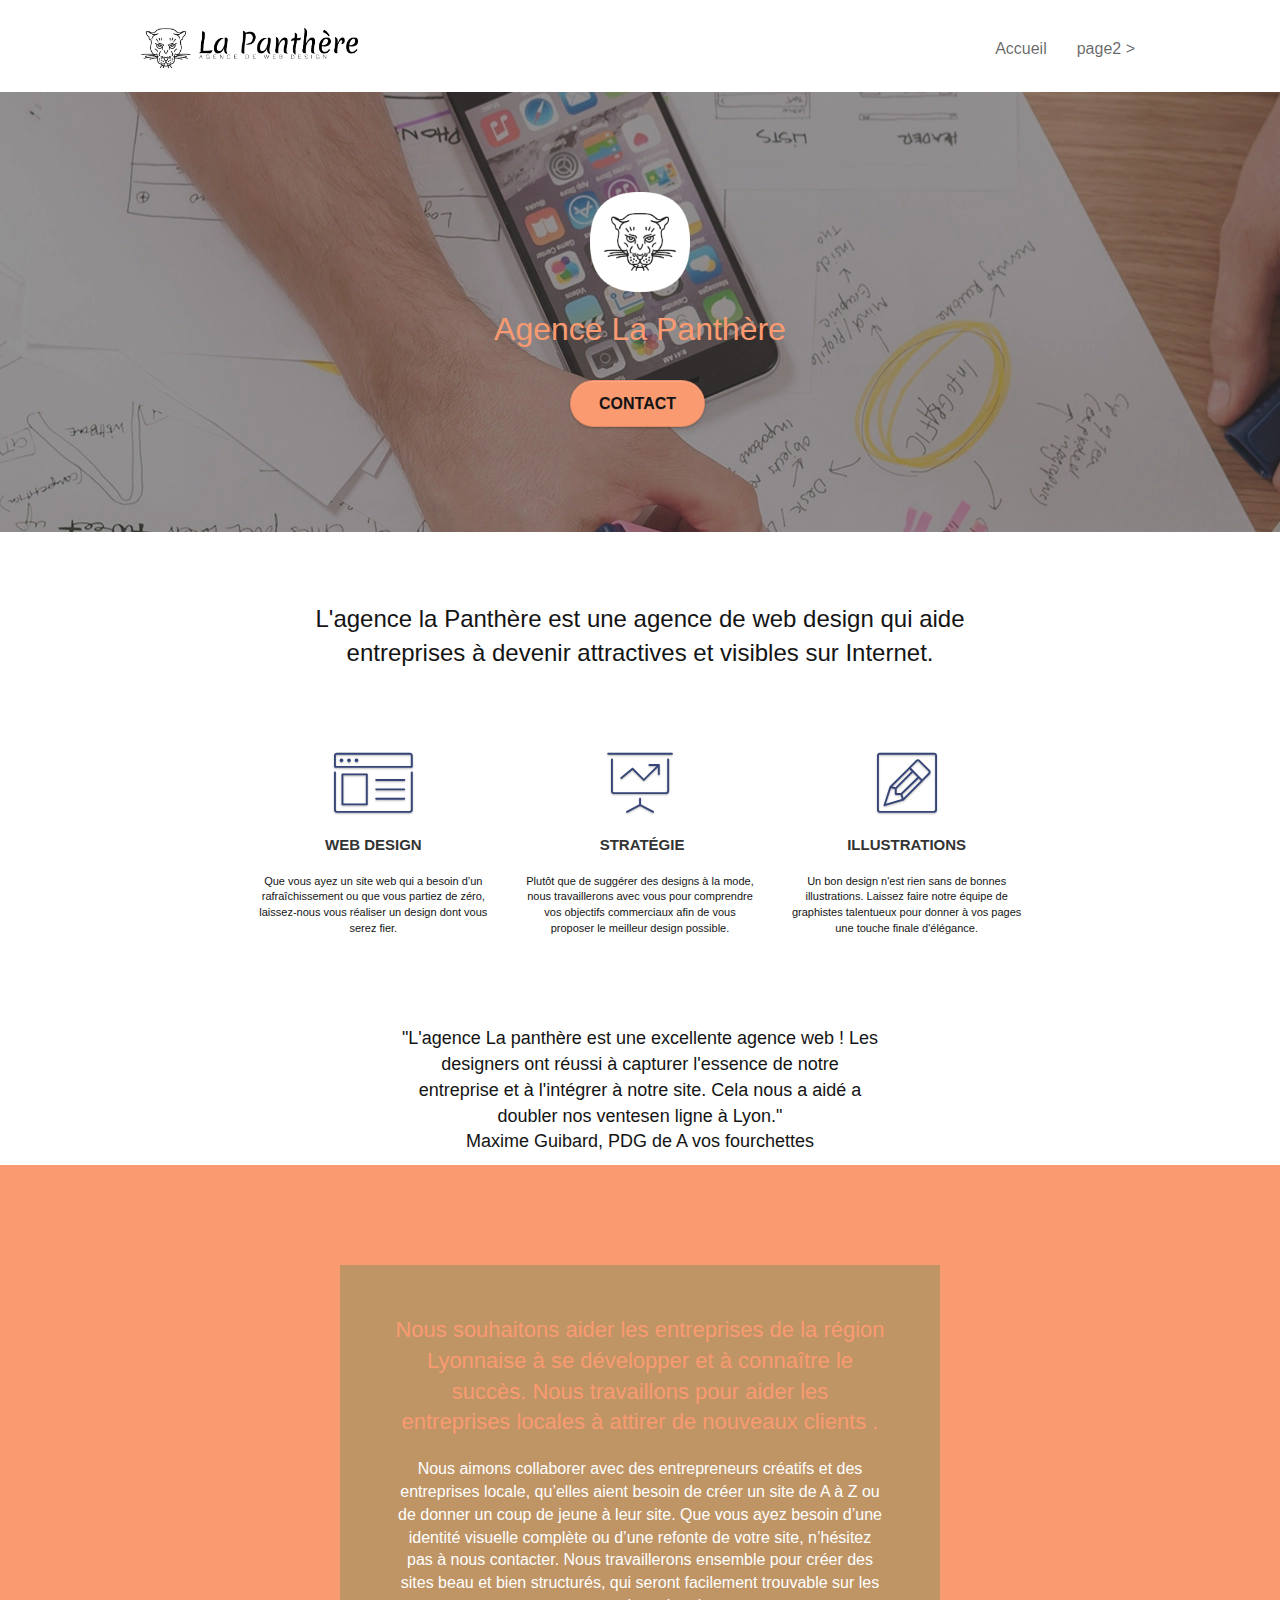
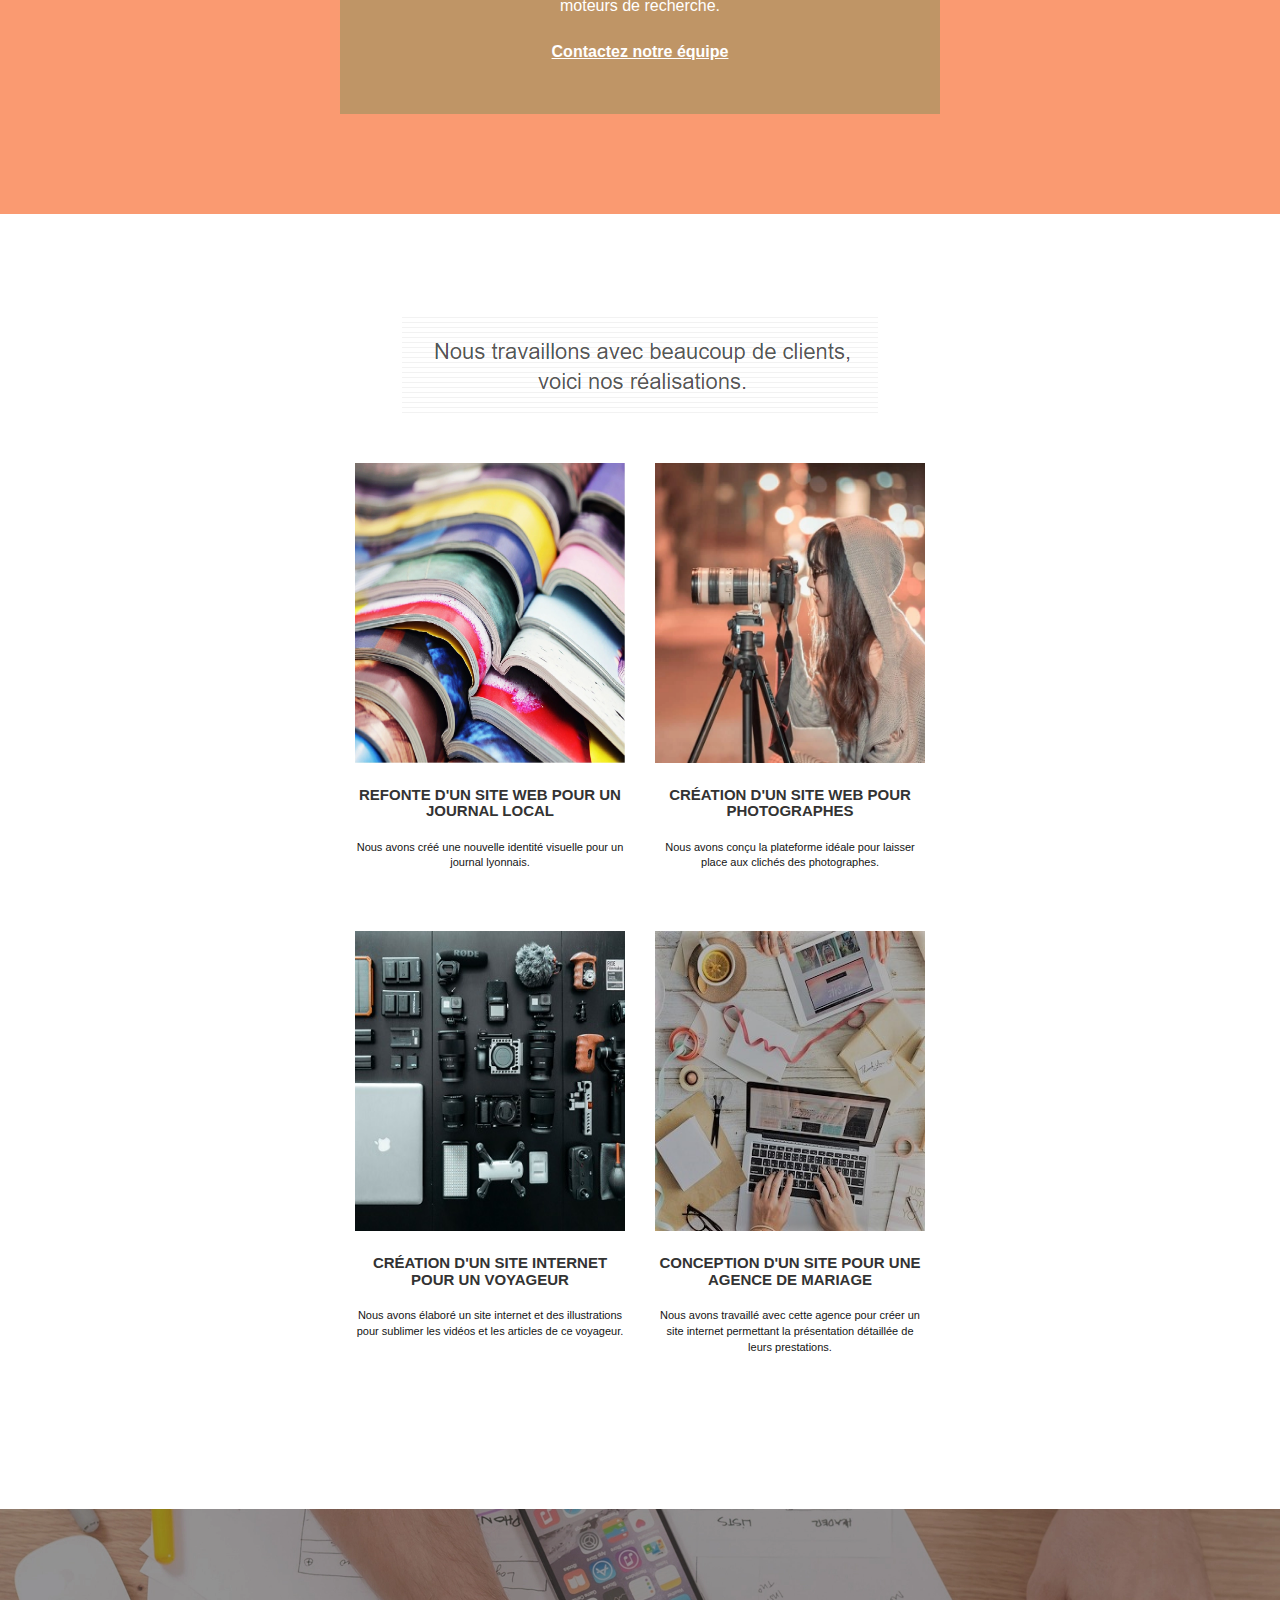
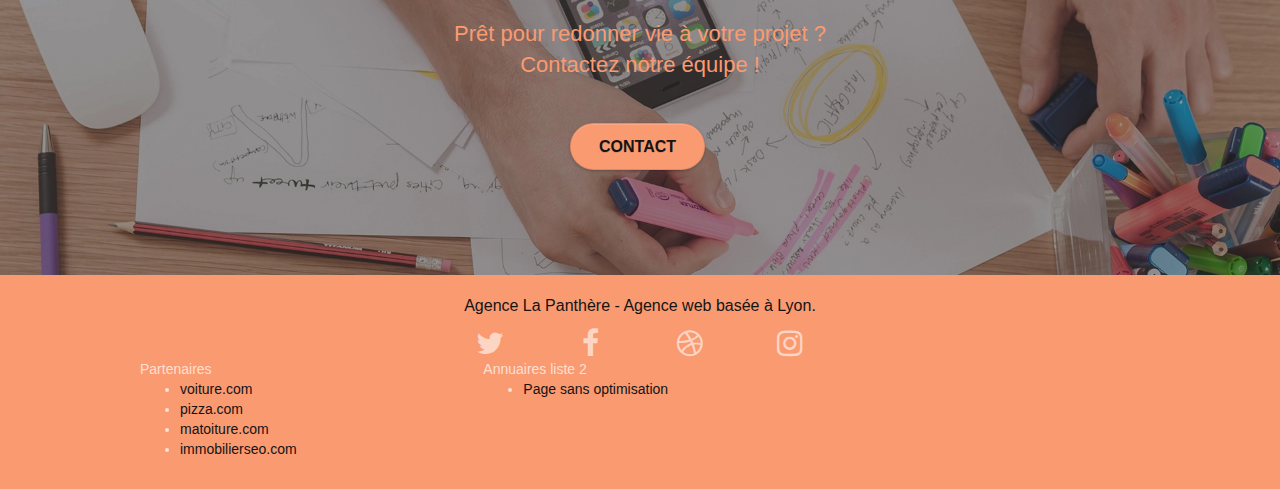
==== index.html @ a02c3b24 "modification page é" ====
<!doctype html>
<html lang="fr">
<head>
    <meta charset="utf-8">
    <meta name="keywords" content="seo, google, site web, site internet, agence design paris, agence design, agence design,agence design,agence design,agence design,agence design,agence design,agence design,agence design">
	<meta
	name="description"
	content="Agence La Panthère, entreprise de webdesign, marketing digital, spécialiste de la création de sites web à Lyon, Rhône-Alpes, France"
  />
    <meta name="viewport" content="width=device-width, initial-scale=1.0, viewport-fit=cover">
    <link rel="shortcut icon" type="image/png" href="favicon.jpg">
    
	<link rel="stylesheet" type="text/css" href="./css/bootstrap.css">
	<link rel="stylesheet" type="text/css" href="./css/style.css">
	<link rel="stylesheet" type="text/css" href="./css/font-awesome.css">
	<link rel="stylesheet" type="text/css" href="./css/et-line.css">
	
    
	<script src="./js/jquery-2.1.0.js"></script>
	<script src="./js/bootstrap.js"></script>
	<script src="./js/blocs.js"></script>
	<script src="./js/jquery.touchSwipe.js" defer></script>
	<script src="./js/gmaps.js"></script>

    

    
<!-- Analytics -->
 
<!-- Analytics END -->
    
</head>
<body>
<!-- Principal conteneur -->
<div class="page-container">
    
<!-- bloc-0 -->
<div class="bloc bgc-white l-bloc " id="bloc-0">
	<div class="container bloc-sm">

		<nav class="navbar row">
			<div class="navbar-header">
				<a class="navbar-brand" href="index.html"><img src="img/agence-la-panthere-monochrome.webp" alt="paris web design logo agence web meilleure agence" height="40" /></a>
				
				<button id="nav-toggle" type="button" class="ui-navbar-toggle navbar-toggle" data-toggle="collapse" data-target=".navbar-1">
					<span class="sr-only">Toggle navigation</span><span class="icon-bar"></span><span class="icon-bar"></span><span class="icon-bar"></span>
				</button>
			</div>
			<div class="collapse navbar-collapse navbar-1 special-dropdown-nav">
				<ul class="site-navigation nav navbar-nav">
					<li>
						<a href="index.html">Accueil</a>
					</li>
					<li>
					</li>
					<li>
						<a href="page2.html">page2 &gt;</a>
					</li>
				</ul>
			</div>
		</nav>
	</div>
</div>
<!-- bloc-0 END -->

<!-- bloc-1-presentation -->
<div class="bloc bgc-dark-slate-blue bg-banniere d-bloc bg-t-edge bloc-bg-texture texture-paper b-parallax" id="bloc-1-hero">
	<div class="container bloc-lg">
		<div class="row tight-width-whitespace">
			<div class="col-sm-12">
				<img src="img/logo.webp" class="center-block image-resize-mode" width="100" alt="Agence La Panthère, agence web paris, création logo paris" />
				<h1 class="text-center hero-bloc-text tc-white ">
					Agence La Panthère
				</h1>
				<div class="text-center">
					<a href="page2.html" class="btn btn-lg btn-clean btn-rd cta-hero btn-atomic-tangerine" id="cta-hero">Contact</a>
				</div>
			</div>
		</div>
	</div>
</div>
<!-- bloc-1-presentation END -->

<!-- bloc-2-services -->
<main class="bloc bgc-white l-bloc" id="bloc-2-services">
	<div class="container bloc-md">
		<section class="row">

			<div class="col-sm-12 text-center">
				<h2 class="text-image"> L'agence la Panthère est une agence de web design qui aide <br/> entreprises à devenir attractives et visibles sur Internet.</h2>
			</div>
		</div>
		<div class="row voffset-lg med-width-whitespace">
			<div class="col-sm-4">
				<div class="text-center">
					<span class="et-icon-browser sm-shadow icon-dark-slate-blue icons icon-lg"></span>
				</div>
				<h3 class="mg-md text-center">
					Web design
				</h3>
				<p class="text-center ">
					Que vous ayez un site web qui a besoin d&rsquo;un rafraîchissement ou que vous partiez de zéro, laissez-nous vous réaliser un design dont vous serez fier.
				</p>
			</div>
			<div class="col-sm-4">
				<div class="text-center">
					<span class="et-icon-presentation sm-shadow icon-dark-slate-blue icons icon-lg"></span>
				</div>
				<h3 class="mg-md text-center">
					&nbsp;Stratégie
				</h3>
				<p class="text-center ">
					Plutôt que de suggérer des designs à la mode, nous travaillerons avec vous pour comprendre vos objectifs commerciaux afin de vous proposer le meilleur design possible.<br>
				</p>
			</div>
			<div class="col-sm-4">
				<div class="text-center">
					<span class="et-icon-edit sm-shadow icon-dark-slate-blue icons icon-lg"></span>
				</div>
				<h3 class="mg-md text-center">
					Illustrations
				</h3>
				<p class="text-center ">
					Un bon design n'est rien sans de bonnes illustrations. Laissez faire notre équipe de graphistes talentueux pour donner à vos pages une touche finale d'élégance.
				</p>
			</div>
		</div>
		<div class="row voffset-lg voffset">
			<div class="col-xs-12 col-md-8 col-md-offset-2 text-center">
				<p class="text-center-citation"> "L'agence La panthère est une excellente agence web ! Les <br/>  designers ont réussi à capturer l'essence de notre <br/> entreprise et à l'intégrer à notre site. Cela nous a aidé a <br/> doubler nos ventesen ligne à Lyon." <br/> Maxime Guibard, PDG de A vos fourchettes</p>
			</div>
		</section>
	</div>
</main>
<!-- bloc-2-services END -->













<!-- bloc-3-what-i-do -->
<div class="bloc tc-white bgc-atomic-tangerine bg-presentation d-bloc bloc-bg-texture texture-paper b-parallax" id="bloc-3-what-i-do">
	<div class="container bloc-lg">
		<div class="row tight-width-whitespace black-background">
			<div class="col-sm-12">
				<h2 class="mg-md text-center tc-white">
					Nous souhaitons aider les entreprises de la région Lyonnaise à se développer et à connaître le succès. Nous travaillons pour aider les entreprises locales à attirer de nouveaux clients .<br>
				</h2>
				<p class="text-center white">
					Nous aimons collaborer avec des entrepreneurs créatifs et des entreprises locale, qu’elles aient besoin de créer un site de A à Z ou de donner un coup de jeune à leur site. Que vous ayez besoin d’une identité visuelle complète ou d’une refonte de votre site, n’hésitez pas à nous contacter. Nous travaillerons ensemble pour créer des sites beau et bien structurés, qui seront facilement trouvable sur les moteurs de recherche. <br><br><a class="ltc-white bold-link" href="page2.html">Contactez notre équipe</a><br>
				</p>
			</div>
		</div>
	</div>
</div>
<!-- bloc-3-what-i-do END -->

<!-- bloc-4-portfolio -->
<div class="bloc bgc-white bg-lines-h2-bg bg-repeat l-bloc" id="bloc-4-portfolio">
	<div class="container bloc-lg">
		<div class="row">
			<div class="col-sm-12 text-center">
				<img alt="agence web, agence web paris, web design paris, stratégie web" src="img/title2.png" />
			</div>
		</div>
		<div class="row tight-width-whitespace portfolio-row">
			<div class="col-sm-6">
				<a href="#" data-lightbox="img/1.webp" data-gallery-id="gallery-1" data-caption="Refonte d'un site web pour un journal local" data-frame="snapshot-lb"><img src="img/1.webp" alt="paris web design logo agence web meilleure agence et refonte site web journal" class="img-responsive portfolio-thumb" /></a>
				<h3 class="mg-md text-center">
					Refonte d'un site web pour un journal local
				</h3>
				<p class="text-center">
					Nous avons créé une nouvelle identité visuelle pour un journal lyonnais.
				</p>
			</div>
			<div class="col-sm-6">
				<a href="#" data-lightbox="img/2.webp" data-gallery-id="gallery-1" data-caption="Création d'un site web pour photographes" data-frame="snapshot-lb"><img src="img/2.webp" class="img-responsive portfolio-thumb" alt="paris web design logo agence web meilleure agence, Création d'un site web pour photographes" /></a>
				<h3 class="mg-md text-center">
					Création d'un site web pour photographes
				</h3>
				<p class="text-center">
					Nous avons conçu la plateforme idéale pour laisser place aux clichés des photographes.
				</p>
			</div>
		</div>
		<div class="row tight-width-whitespace portfolio-row">
			<div class="col-sm-6">
				<a href="#" data-lightbox="img/3.webp" data-gallery-id="gallery-1" data-caption="Création d'un site internet pour un voyageur" data-frame="snapshot-lb"><img src="img/3.webp" class="img-responsive portfolio-thumb" alt="paris web design logo agence web meilleure agence, Création d'un site web pour voyageur"/></a>
				<h3 class="mg-md text-center">
					Création d'un site internet pour un voyageur
				</h3>
				<p class="text-center">
					Nous avons élaboré un site internet et des illustrations pour sublimer les vidéos et les articles de ce voyageur.
				</p>
			</div>
			<div class="col-sm-6">
				<a href="#" data-lightbox="img/4.webp" data-gallery-id="gallery-1" data-caption="Conception d'un site pour une agence de mariage" data-frame="snapshot-lb"><img src="img/4.webp" class="img-responsive portfolio-thumb" alt="paris web design logo agence web meilleure agence, Création d'un site web pour agence de mariage" /></a>
				<h3 class="mg-md text-center">
					Conception d'un site pour une agence de mariage
				</h3>
				<p class="text-center">
					Nous avons travaillé avec cette agence pour créer un site internet permettant la présentation détaillée de leurs prestations.
				</p>
			</div>
		</div>
	</div>
</div>
<!-- bloc-4-portfolio END -->

<!-- bloc-5-cta -->
<div class="bloc bgc-dark-slate-blue bg-banniere d-bloc bloc-bg-texture texture-paper" id="bloc-5-cta">
	<div class="container bloc-lg">
		<div class="row">
			<h2 class="mg-md text-center tc-white">
				Prêt pour redonner vie à votre projet ?<br>Contactez notre équipe !
			</h2>
			<div class="col-sm-12 text-center">
				<a href="page2.html" class="btn btn-atomic-tangerine btn-clean btn-rd btn-lg cta-hero">Contact</a>
			</div>
		</div>
	</div>
</div>
<!-- bloc-5-cta END -->























<!-- Footer - bloc-8 -->
<div class="bloc bgc-atomic-tangerine d-bloc" id="bloc-8">
	<div class="container bloc-sm">
		<div class="row">
			<div class="col-sm-12">
				<p class="text-center black">
					Agence La Panthère - Agence web basée à Lyon.<br>
				</p>
				<div class="row row-no-gutters social">
					<div class="col-sm-3">
						<div class="text-center">
							<a class="social" href="contact-webdesigner-lyon.html" title="Twitter"> <span class="fa fa-twitter icon-md"></span></a>
						</div>
					</div>
					<div class="col-sm-3">
						<div class="text-center">
							<a class="social" href="contact-webdesigner-lyon.html" title="Facebook"> <span class="fa fa-facebook icon-md"></span></a>
						</div>
					</div>
					<div class="col-sm-3">
						<div class="text-center">
							<a class="social" href="contact-webdesigner-lyon.html" title="Dribble">   <span class="fa fa-dribbble icon-md"></span></a>
						</div>
					</div>
					<div class="col-sm-3">
						<div class="text-center">
							<a class="social" href="contact-webdesigner-lyon.html" title="Instagrame"> <span class="fa fa-instagram icon-md"></span></a>
						</div>
					</div>
					
				</div>
				<div class="row">
					<div class="col-sm-4">
						Partenaires
							<ul>
								<li><a href="voiture.com">voiture.com</a></li>
								<li><a href="pizza.com">pizza.com</a></li>
								<li><a href="matoiture.com">matoiture.com</a></li>
								<li><a href="immobilierseo.com">immobilierseo.com</a></li>
							</ul>		
					</div>

					<div class="col-sm-4">
						Annuaires liste 2
						<ul>
							<li> <a href="indexbase.html" > Page sans optimisation </a> </li>

						</ul>
					</div>
				</div>
			</div>
		</div>
	</div>
</div>
<!-- Footer - bloc-8 END -->

</div>
<!-- Principal conteneur END -->
    

</body>
</html>
---- css/style.css ----
body {
    margin: 0;
    padding: 0;
    background: #FFF;
    overflow-x: hidden;
    -webkit-font-smoothing: antialiased;
    -moz-osx-font-smoothing: grayscale;
}

a,
button {
    transition: all .3s ease-in-out;
    outline: none!important;
}

a:hover {
    text-decoration: none;
    cursor: pointer;
}

#page-loading-blocs-notifaction {
    position: fixed;
    top: 0;
    bottom: 0;
    width: 100%;
    z-index: 100000;
    background: #FFFFFF url("img/pageload-spinner.gif") no-repeat center center;
}

.bloc {
    width: 100%;
    clear: both;
    background: 50% 50% no-repeat;
    padding: 0 50px;
    -webkit-background-size: cover;
    -moz-background-size: cover;
    -o-background-size: cover;
    background-size: cover;
    position: relative;
}

.bloc .container {
    padding-left: 0;
    padding-right: 0;
}

.bloc-lg {
    padding: 100px 50px;
}

.bloc-md {
    padding: 50px;
}

.bloc-sm {
    padding: 20px 50px;
}

.bg-center,
.bg-l-edge,
.bg-r-edge,
.bg-t-edge,
.bg-b-edge,
.bg-tl-edge,
.bg-bl-edge,
.bg-tr-edge,
.bg-br-edge,
.bg-repeat {
    -webkit-background-size: auto!important;
    -moz-background-size: auto!important;
    -o-background-size: auto!important;
    background-size: auto!important;
}

.bg-repeat {
    background: repeat;
}

.bg-t-edge {
    background: top no-repeat;
}

.bloc-bg-texture::before {
    content: "";
    background-size: 2px 2px;
    position: absolute;
    top: 0;
    bottom: 0;
    left: 0;
    right: 0;
}

.texture-paper::before {
    background: url("img/texture-paper.png");
    background-size: 280px 280px;
}

.b-parallax {
    background-attachment: fixed;
}

.d-bloc {
    color: rgba(255, 255, 255, .7);
}

.d-bloc button:hover {
    color: rgba(255, 255, 255, .9);
}

.d-bloc .icon-round,
.d-bloc .icon-square,
.d-bloc .icon-rounded,
.d-bloc .icon-semi-rounded-a,
.d-bloc .icon-semi-rounded-b {
    border-color: rgba(255, 255, 255, .9);
}

.d-bloc .divider-h span {
    border-color: rgba(255, 255, 255, .2);
}

.d-bloc .a-btn,
.d-bloc .navbar a,
.d-bloc .navbar-brand,
.d-bloc a .icon-sm,
.d-bloc a .icon-md,
.d-bloc a .icon-lg,
.d-bloc a .icon-xl,
.d-bloc h1 a,
.d-bloc h2 a,
.d-bloc h3 a,
.d-bloc h4 a,
.d-bloc h5 a,
.d-bloc h6 a,
.d-bloc p a {
    color: rgba(255, 255, 255, .6);
}

.d-bloc .a-btn:hover,
.d-bloc .navbar a:hover,
.d-bloc .navbar-brand:hover,
.d-bloc a:hover .icon-sm,
.d-bloc a:hover .icon-md,
.d-bloc a:hover .icon-lg,
.d-bloc a:hover .icon-xl,
.d-bloc h1 a:hover,
.d-bloc h2 a:hover,
.d-bloc h3 a:hover,
.d-bloc h4 a:hover,
.d-bloc h5 a:hover,
.d-bloc h6 a:hover,
.d-bloc p a:hover {
    color: rgba(255, 255, 255, 1);
}

.d-bloc .navbar-toggle .icon-bar {
    background: rgba(255, 255, 255, 1);
}

.d-bloc .btn-wire,
.d-bloc .btn-wire:hover {
    color: rgba(255, 255, 255, 1);
    border-color: rgba(255, 255, 255, 1);
}

.d-bloc .panel {
    color: rgba(0, 0, 0, .5);
}

.d-bloc .panel button:hover {
    color: rgba(0, 0, 0, .7);
}

.d-bloc .panel icon {
    border-color: rgba(0, 0, 0, .7);
}

.d-bloc .panel .divider-h span {
    border-color: rgba(0, 0, 0, .1);
}

.d-bloc .panel .a-btn {
    color: rgba(0, 0, 0, .6);
}

.d-bloc .panel .a-btn:hover {
    color: rgba(0, 0, 0, 1);
}

.d-bloc .panel .btn-wire,
.d-bloc .panel .btn-wire:hover {
    color: rgba(0, 0, 0, .7);
    border-color: rgba(0, 0, 0, .3);
}

.d-bloc .panel,
.l-bloc {
    color: rgba(0, 0, 0, .5);
}

.d-bloc .panel button:hover,
.l-bloc button:hover {
    color: rgba(0, 0, 0, .7);
}

.l-bloc .icon-round,
.l-bloc .icon-square,
.l-bloc .icon-rounded,
.l-bloc .icon-semi-rounded-a,
.l-bloc .icon-semi-rounded-b {
    border-color: rgba(0, 0, 0, .7);
}

.d-bloc .panel .divider-h span,
.l-bloc .divider-h span {
    border-color: rgba(0, 0, 0, .1);
}

.d-bloc .panel .a-btn,
.l-bloc .a-btn,
.l-bloc .navbar a,
.l-bloc .navbar-brand,
.l-bloc a .icon-sm,
.l-bloc a .icon-md,
.l-bloc a .icon-lg,
.l-bloc a .icon-xl,
.l-bloc h1 a,
.l-bloc h2 a,
.l-bloc h3 a,
.l-bloc h4 a,
.l-bloc h5 a,
.l-bloc h6 a,
.l-bloc p a {
    color: rgba(0, 0, 0, .6);
}

.d-bloc .panel .a-btn:hover,
.l-bloc .a-btn:hover,
.l-bloc .navbar a:hover,
.l-bloc .navbar-brand:hover,
.l-bloc a:hover .icon-sm,
.l-bloc a:hover .icon-md,
.l-bloc a:hover .icon-lg,
.l-bloc a:hover .icon-xl,
.l-bloc h1 a:hover,
.l-bloc h2 a:hover,
.l-bloc h3 a:hover,
.l-bloc h4 a:hover,
.l-bloc h5 a:hover,
.l-bloc h6 a:hover,
.l-bloc p a:hover {
    color: rgba(0, 0, 0, 1);
}

.l-bloc .navbar-toggle .icon-bar {
    color: rgba(0, 0, 0, .6);
}

.d-bloc .panel .btn-wire,
.d-bloc .panel .btn-wire:hover,
.l-bloc .btn-wire,
.l-bloc .btn-wire:hover {
    color: rgba(0, 0, 0, .7);
    border-color: rgba(0, 0, 0, .3);
}

.voffset {
    margin-top: 30px;
}

.voffset-lg {
    margin-top: 80px;
}

.row-no-gutters {
    margin-right: 0;
    margin-left: 0;
}

.row.row-no-gutters > [class^="col-"],
.row.row-no-gutters > [class*=" col-"] {
    padding-right: 0;
    padding-left: 0;
}

#bloc-1-hero h1 {
    font-size: 32px;
}

.navbar {
    margin-bottom: 0;
    z-index: 1;
}

.navbar-brand {
    height: auto;
    padding: 3px 15px;
    font-size: 25px;
    font-weight: normal;
    font-weight: 600;
    line-height: 44px;
}

.navbar-brand img {
    max-height: 200px;
    margin: 0 5px 0 0;
    display: inline;
}

.navbar-brand img[src$=svg] {
    min-width: 100px;
}


.nav-center .navbar-brand img {
    margin: 0;
}

.navbar .nav {
    padding-top: 2px;
    margin-right: -16px;
    float: right;
    z-index: 1;
}

.nav > li {
    float: left;
    margin-top: 4px;
    font-size: 16px;
}

.navbar-nav .open .dropdown-menu > li > a {
    text-align: inherit;
}

.nav > li a:hover,
.nav > li a:focus {
    background: transparent;
}

.navbar-toggle {
    margin: 10px 10px 0 0;
    border: 0px;
}

.navbar-toggle:hover {
    background: transparent!important;
}

.navbar-toggle .icon-bar {
    background-color: rgba(0, 0, 0, .5);
    width: 26px;
}

.nav-invert .navbar .nav {
    float: left;
}

.nav-invert .navbar-header,
.nav-invert .navbar-brand {
    float: right;
    position: relative;
    z-index: 2;
}

@media (min-width: 768px) {
    .site-navigation {
        position: absolute;
        top: 50%;
        right: 20px;
        transform: translate(0, -50%);
        -webkit-transform: translateY(-50%);
    }
    .nav > li .dropdown-menu a,
    .nav > li .dropdown-menu a:hover {
        color: #484848;
    }
    .nav-invert .site-navigation {
        left: 0;
        right: 0;
    }
    .nav-center {
        text-align: center;
    }
    .nav-center .navbar-header {
        width: 100%;
    }
    .nav-center .navbar-header,
    .nav-center .navbar-brand,
    .nav-center .nav > li {
        float: none;
        display: inline-block;
    }
    .nav-center .site-navigation {
        position: relative;
        width: 100%;
        right: 0;
        margin-right: 0px;
        margin-top: 20px;
    }
    .nav-center.mini-nav .navbar-toggle {
        float: none;
        margin: 10px auto 0;
    }
}

.nav > li > .dropdown a {
    background: none!important;
    display: block;
    padding: 14px 15px;
}

nav .caret {
    margin: 0 5px;
}

.dropdown-menu .dropdown-menu {
    top: -8px;
    left: 100%;
}

.dropdown-menu .dropmenu-flow-right {
    top: 100%;
    left: 0;
    margin-left: -1px;
    border-top-left-radius: 0;
    border-top-right-radius: 0;
}

.dropdown-menu .dropdown span {
    border: 4px solid black;
    border-top-color: transparent;
    border-right-color: transparent;
    border-bottom-color: transparent;
    margin: 6px -5px 0 0!important;
    float: right;
}

.mg-md {
    margin-top: 10px;
    margin-bottom: 20px;
}

.mg-lg {
    margin-top: 10px;
    margin-bottom: 40px;
}

.btn {
    margin: 0 5px 5px 0;
}

.btn.pull-right {
    margin: 0 0 5px 5px;
}

.btn-d,
.btn-d:hover,
.btn-d:focus {
    color: #FFF;
    background: rgba(0, 0, 0, .3);
}

button {
    outline: none!important;
}

.btn-rd {
    border-radius: 40px;
}

.btn-clean {
    border: 1px solid rgba(0, 0, 0, .08);
    border-bottom-color: rgba(0, 0, 0, .1);
    text-shadow: 0 1px 0 rgba(0, 0, 1, .1);
    box-shadow: 0 1px 3px rgba(0, 0, 1, .25), inset 0 1px 0 0 rgba(255, 255, 255, .15);
}

.icon-md {
    font-size: 30px!important;
}

.icon-lg {
    font-size: 60px!important;
}

.sm-shadow {
    text-shadow: 0 1px 2px rgba(0, 0, 0, .3);
}

.panel-sq,
.panel-sq .panel-heading,
.panel-sq .panel-footer {
    border-radius: 0;
}

.panel-rd {
    border-radius: 30px;
}

.panel-rd .panel-heading {
    border-radius: 29px 29px 0 0;
}

.panel-rd .panel-footer {
    border-radius: 0 0 29px 29px;
}

.form-control {
    border-color: rgba(0, 0, 0, .1);
    box-shadow: none;
}

.scrollToTop {
    width: 40px;
    height: 40px;
    position: fixed;
    bottom: 20px;
    right: 20px;
    opacity: 0;
    z-index: 500;
    transition: all .3s ease-in-out;
}

.scrollToTop span {
    margin-top: 6px;
}

.showScrollTop {
    font-size: 14px;
    opacity: 1;
}

a[data-lightbox] {
    position: relative;
    display: block;
    text-align: center;
}

a[data-lightbox]:hover::before {
    content: "+";
    font-family: "HelveticaNeue-Light", "Helvetica Neue Light", "Helvetica Neue", Helvetica, Arial;
    font-size: 32px;
    width: 50px;
    height: 50px;
    margin-left: -25px;
    border-radius: 50%;
    background: rgba(0, 0, 0, .6);
    color: #FFF;
    font-weight: 100;
    z-index: 1;
    position: absolute;
    top: 50%;
    transform: translateY(-50%);
    -webkit-transform: translateY(-50%);
}

a[data-lightbox]:hover img {
    opacity: 0.6;
    -webkit-animation-fill-mode: none;
    animation-fill-mode: none;
}

#lightbox-modal {
    display: flex;
    align-items: center;
}

#lightbox-modal .modal-dialog {
    width: 90%;
    max-width: 900px;
    margin: 0 auto 0;
}

#lightbox-modal .modal-dialog img {
    max-height: 90vh;
    margin: 0 auto;
}

.lightbox-caption {
    padding: 20px;
    color: #FFF;
    background: rgba(0, 0, 0, .5);
    position: absolute;
    left: 15px;
    right: 15px;
    bottom: 5px;
}

.close-lightbox {
    color: #FFF;
    font-size: 30px;
    position: absolute;
    top: 20px;
    right: 20px;
    z-index: 20;
    background: rgba(0, 0, 0, .5);
    border: none;
    line-height: 30px;
    padding: 0 9px 5px;
    opacity: 0.3;
}

.close-lightbox:hover,
.next-lightbox:hover,
.prev-lightbox:hover {
    opacity: 1.0;
    color: #FFF;
}

.next-lightbox,
.prev-lightbox {
    font-size: 20px;
    color: rgba(255, 255, 255, .9);
    background: rgba(0, 0, 0, .5);
    transition: all .2s ease-in-out;
    position: absolute;
    top: 45%;
    z-index: 1;
    opacity: 0.4;
}

.next-lightbox {
    padding: 6px 8px 1px 13px;
    right: 25px;
}

.prev-lightbox {
    padding: 6px 13px 1px 10px;
    left: 25px;
}

.snapshot-lb .modal-body {
    padding-bottom: 45px;
}

.snapshot-lb .lightbox-caption {
    padding: 0;
    color: rgba(0, 0, 0, .5);
    background: none;
}

h1,
h2,
h3,
h4,
h5,
h6,
p,
label,
.btn {
    font-family: "helvetica";
    font-weight: 400;
    color: #141414;
}

a {
    font-family: "helvetica";
    font-weight: 400;
    color: #141414; 
}

.container {
    max-width: 1000px;
}

.hero-bloc-text {
    font-size: 38px;
}

.hero-bloc-text-sub {
    font-size: 36px;
}

.statement-bloc-text {
    line-height: 26px;
    font-style: italic;
    font-size: 20px;
    text-align: center;
    font-weight: lighter;
    max-width: 520px;
    margin: auto auto auto auto;
}

p {
    font-size: 11px;
}

.tight-width-whitespace {
    max-width: 600px;
    margin: auto auto auto auto;
}

.h1 {
    font-size: 20px;
    font-family: "Open Sans";
}

.cta-hero {
    margin-top: 22px;
    color: #141414;
    text-transform: uppercase;
    padding: 12px 28px 12px 28px;
    font-size: 16px;
    font-weight: 700;
}

.social {
    max-width: 400px;
    margin: auto auto auto auto;
}

h2 {
    font-size: 22px;
    line-height: 1.4em;
}

h3 {
    font-size: 15px;
    text-transform: uppercase;
    font-weight: 700;
    color: #333333!important;
}

.med-width-whitespace {
    max-width: 800px;
    margin: auto auto auto auto;
    box-shadow: 0px 0px 0px #000000;
}

h1 {
    color: #333333!important;
}

h4 {
    color: #333333!important;
}


.text-image
{
font-size: 24px;
color: #141414;
}

.text-center-citation
{
font-size: 18px;
color: #141414;
}
.col-sm-6 img
{
    width: 300px;
    height: 300px;
}

.icons {
    margin-bottom: 14px;
    margin-top: 24px;
}

.white {
    color: #FFFFFF!important;
    font-size: 16px;
}

.black {
    color: #141414;
    font-size: 16px;
}

.portfolio-thumb {
    margin-bottom: 24px;
}

.portfolio-row {
    margin-bottom: 44px;
    margin-top: 50px;
}

.avatar {
    box-shadow: 0px 4px 9px rgba(0, 0, 0, 0.3);
}

.black-background {
    background-color: rgba(165, 147, 99, 0.7);
    padding: 40px 40px 40px 40px;
}

.bold-link {
    font-weight: 900;
    text-decoration: underline!important;
}

.bgc-white {
    background-color: #FFFFFF;
}

.bgc-dark-slate-blue {
    background-color: #364577;
}

.bgc-atomic-tangerine {
    background-color: #FA9A71;
}

.tc-white {
    color: #FA9A71!important;
}

.btn-atomic-tangerine {
    background: #FA9A71;
    color: #141414;
}

.btn-atomic-tangerine:hover {
    background: #c27956!important;
    color: #FFFFFF!important;
}

.ltc-white {
    color: #FFFFFF!important;
}

.ltc-white:hover {
    color: #cccccc!important;
}

.ltc-atomic-tangerine {
    color: #F3976C!important;
}

.ltc-atomic-tangerine:hover {
    color: #c27956!important;
}

.icon-dark-slate-blue {
    color: #364577!important;
    border-color: #364577!important;
}

.bg-dots-bg {
    background-image: url("img/dots-bg.png");
}

.bg-lines-h2-bg {
    background-image: url("img/lines-h2-bg.png");
}

.bg-banniere {
    background-image: url("../img/agence-la-panthere.webp");
}

.bg-presentation {
    background-image: url("../img/image-de-presentation.webp");
}

@media (max-width: 1024px) {
    .bloc {
        padding-left: 20px;
        padding-right: 20px;
    }
    .bloc.full-width-bloc,
    .bloc-tile-2.full-width-bloc .container,
    .bloc-tile-3.full-width-bloc .container,
    .bloc-tile-4.full-width-bloc .container {
        padding-left: 0;
        padding-right: 0;
    }
}

@media (max-width: 992px) and (min-width: 768px) {
    .navbar .nav {
        max-width: 80%
    }
    .nav-center.navbar .nav {
        max-width: 100%
    }
}

@media only screen and (min-width: 768px) and (max-width: 1024px) and (orientation: landscape) {
    .b-parallax {
        background-attachment: scroll;
    }
}

@media only screen and (min-width: 1024px) and (max-width: 1366px) and (-webkit-min-device-pixel-ratio: 1.5) {
    .b-parallax {
        background-attachment: scroll;
    }
}

@media (max-width: 991px) {
    .container {
        width: 100%;
    }
    .b-parallax {
        background-attachment: scroll;
    }
    .page-container,
    #hero-bloc {
        overflow-x: hidden;
        position: relative;
    }
    
    
    .bloc-group,
    .bloc-group .bloc {
        display: block;
        width: 100%;
    }
    .bloc-fill-screen .fill-bloc-top-edge,
    .bloc-fill-screen .fill-bloc-bottom-edge {
        padding: 0 20px;
       
    }
}

@media (max-width: 767px) {
    .page-container {
        overflow-x: hidden;
        position: relative;
    }
    h1,
    h2,
    h3,
    h4,
    h5,
    h6,
    p,
    #disqus_thread {
        padding-left: 10px!important;
        padding-right: 10px!important;
    }
    .b-parallax {
        background-attachment: scroll;
    }
    .navbar .nav {
        padding-top: 0;
        border-top: 1px solid rgba(0, 0, 0, .2);
        float: none!important;
    }
    .navbar.row {
        margin-left: 0;
        margin-right: 0;
    }
    .site-navigation {
        position: inherit;
        transform: none;
        -webkit-transform: none;
        -ms-transform: none;
    }
    .nav > li {
        margin-top: 0;
        border-bottom: 1px solid rgba(0, 0, 0, .1);
        background: rgba(0, 0, 0, .05);
        text-align: left;
        padding-left: 15px;
        width: 100%;
    }
    .nav > li:hover {
        background: rgba(0, 0, 0, .08);
    }
    .dropdown .dropdown a .caret {
        float: none;
        margin: 5px 0 0 10px!important;
        border: 4px solid black;
        border-bottom-color: transparent;
        border-right-color: transparent;
        border-left-color: transparent;
    }
    #hero-bloc .navbar .nav {
        background: rgba(0, 0, 0, .8);
    }
    #hero-bloc .navbar .nav a {
        color: rgba(255, 255, 255, .6);
    }
    .hero {
        padding: 50px 0;
    }
    .hero-nav {
        left: -1px;
        right: -1px;
    }
    .navbar-collapse {
        padding: 0;
        overflow-x: hidden;
        -webkit-box-shadow: none;
        box-shadow: none;
    }
    .navbar-brand img {
        max-height: 40px;
        width: auto;
    }
    .nav-invert .navbar-header {
        float: none;
        width: 100%;
    }
    .nav-invert .navbar-toggle {
        float: left;
        margin-left: 10px;
    }
    .bloc {
        padding-left: 0;
        padding-right: 0;
    }
    .bloc-xxl,
    .bloc-xl,
    .bloc-lg {
        padding: 40px 0;
    }
    .bloc-sm,
    .bloc-md {
        padding-left: 0;
        padding-right: 0;
    }
    .bloc-tile-2 .container,
    .bloc-tile-3 .container,
    .bloc-tile-4 .container,
    .bloc-fill-screen .fill-bloc-top-edge,
    .bloc-fill-screen .fill-bloc-bottom-edge {
        padding-left: 0;
        padding-right: 0;
    }
    .a-block {
        padding: 0 10px;
    }
    .btn-dwn {
        display: none;
    }
    .voffset {
        margin-top: 5px;
    }
    .voffset-md {
        margin-top: 20px;
    }
    .voffset-lg {
        margin-top: 30px;
    }
    form {
        padding: 5px;
    }
    .close-lightbox {
        display: inline-block;
    }
    .blocsapp-device-iphone5 {
        background-size: 216px 425px;
        padding-top: 60px;
        width: 216px;
        height: 425px;
    }
    .blocsapp-device-iphone5 img {
        width: 180px;
        height: 320px;
    }
}

@media (max-width: 400px) {
    .bloc {
        padding-left: 0;
        padding-right: 0;
    }
}

@media (max-width: 767px) {
    .bloc-mob-center-text {
        text-align: center;
    }
}
---- css/et-line.css ----
@font-face {
    font-family: et-line;
    src: url(../fonts/et-line.eot);
    src: url(../fonts/et-line.eot?#iefix) format('embedded-opentype'), url(../fonts/et-line.woff) format('woff'), url(../fonts/et-line.ttf) format('truetype'), url(../fonts/et-line.svg#et-line) format('svg');
    font-weight: 400;
    font-style: normal
}

.et-icon-adjustments,
.et-icon-alarmclock,
.et-icon-anchor,
.et-icon-aperture,
.et-icon-attachment,
.et-icon-bargraph,
.et-icon-basket,
.et-icon-beaker,
.et-icon-bike,
.et-icon-book-open,
.et-icon-briefcase,
.et-icon-browser,
.et-icon-calendar,
.et-icon-camera,
.et-icon-caution,
.et-icon-chat,
.et-icon-circle-compass,
.et-icon-clipboard,
.et-icon-clock,
.et-icon-cloud,
.et-icon-compass,
.et-icon-desktop,
.et-icon-dial,
.et-icon-document,
.et-icon-documents,
.et-icon-download,
.et-icon-dribbble,
.et-icon-edit,
.et-icon-envelope,
.et-icon-expand,
.et-icon-facebook,
.et-icon-flag,
.et-icon-focus,
.et-icon-gears,
.et-icon-genius,
.et-icon-gift,
.et-icon-global,
.et-icon-globe,
.et-icon-googleplus,
.et-icon-grid,
.et-icon-happy,
.et-icon-hazardous,
.et-icon-heart,
.et-icon-hotairballoon,
.et-icon-hourglass,
.et-icon-key,
.et-icon-laptop,
.et-icon-layers,
.et-icon-lifesaver,
.et-icon-lightbulb,
.et-icon-linegraph,
.et-icon-linkedin,
.et-icon-lock,
.et-icon-magnifying-glass,
.et-icon-map,
.et-icon-map-pin,
.et-icon-megaphone,
.et-icon-mic,
.et-icon-mobile,
.et-icon-newspaper,
.et-icon-notebook,
.et-icon-paintbrush,
.et-icon-paperclip,
.et-icon-pencil,
.et-icon-phone,
.et-icon-picture,
.et-icon-pictures,
.et-icon-piechart,
.et-icon-presentation,
.et-icon-pricetags,
.et-icon-printer,
.et-icon-profile-female,
.et-icon-profile-male,
.et-icon-puzzle,
.et-icon-quote,
.et-icon-recycle,
.et-icon-refresh,
.et-icon-ribbon,
.et-icon-rss,
.et-icon-sad,
.et-icon-scissors,
.et-icon-scope,
.et-icon-search,
.et-icon-shield,
.et-icon-speedometer,
.et-icon-strategy,
.et-icon-streetsign,
.et-icon-tablet,
.et-icon-target,
.et-icon-telescope,
.et-icon-toolbox,
.et-icon-tools,
.et-icon-tools-2,
.et-icon-trophy,
.et-icon-tumblr,
.et-icon-twitter,
.et-icon-upload,
.et-icon-video,
.et-icon-wallet,
.et-icon-wine {
    font-family: et-line;
    speak: none;
    font-style: normal;
    font-weight: 400;
    font-variant: normal;
    text-transform: none;
    line-height: 1;
    -webkit-font-smoothing: antialiased;
    -moz-osx-font-smoothing: grayscale;
    display: inline-block
}

.et-icon-mobile:before {
    content: "\e000"
}

.et-icon-laptop:before {
    content: "\e001"
}

.et-icon-desktop:before {
    content: "\e002"
}

.et-icon-tablet:before {
    content: "\e003"
}

.et-icon-phone:before {
    content: "\e004"
}

.et-icon-document:before {
    content: "\e005"
}

.et-icon-documents:before {
    content: "\e006"
}

.et-icon-search:before {
    content: "\e007"
}

.et-icon-clipboard:before {
    content: "\e008"
}

.et-icon-newspaper:before {
    content: "\e009"
}

.et-icon-notebook:before {
    content: "\e00a"
}

.et-icon-book-open:before {
    content: "\e00b"
}

.et-icon-browser:before {
    content: "\e00c"
}

.et-icon-calendar:before {
    content: "\e00d"
}

.et-icon-presentation:before {
    content: "\e00e"
}

.et-icon-picture:before {
    content: "\e00f"
}

.et-icon-pictures:before {
    content: "\e010"
}

.et-icon-video:before {
    content: "\e011"
}

.et-icon-camera:before {
    content: "\e012"
}

.et-icon-printer:before {
    content: "\e013"
}

.et-icon-toolbox:before {
    content: "\e014"
}

.et-icon-briefcase:before {
    content: "\e015"
}

.et-icon-wallet:before {
    content: "\e016"
}

.et-icon-gift:before {
    content: "\e017"
}

.et-icon-bargraph:before {
    content: "\e018"
}

.et-icon-grid:before {
    content: "\e019"
}

.et-icon-expand:before {
    content: "\e01a"
}

.et-icon-focus:before {
    content: "\e01b"
}

.et-icon-edit:before {
    content: "\e01c"
}

.et-icon-adjustments:before {
    content: "\e01d"
}

.et-icon-ribbon:before {
    content: "\e01e"
}

.et-icon-hourglass:before {
    content: "\e01f"
}

.et-icon-lock:before {
    content: "\e020"
}

.et-icon-megaphone:before {
    content: "\e021"
}

.et-icon-shield:before {
    content: "\e022"
}

.et-icon-trophy:before {
    content: "\e023"
}

.et-icon-flag:before {
    content: "\e024"
}

.et-icon-map:before {
    content: "\e025"
}

.et-icon-puzzle:before {
    content: "\e026"
}

.et-icon-basket:before {
    content: "\e027"
}

.et-icon-envelope:before {
    content: "\e028"
}

.et-icon-streetsign:before {
    content: "\e029"
}

.et-icon-telescope:before {
    content: "\e02a"
}

.et-icon-gears:before {
    content: "\e02b"
}

.et-icon-key:before {
    content: "\e02c"
}

.et-icon-paperclip:before {
    content: "\e02d"
}

.et-icon-attachment:before {
    content: "\e02e"
}

.et-icon-pricetags:before {
    content: "\e02f"
}

.et-icon-lightbulb:before {
    content: "\e030"
}

.et-icon-layers:before {
    content: "\e031"
}

.et-icon-pencil:before {
    content: "\e032"
}

.et-icon-tools:before {
    content: "\e033"
}

.et-icon-tools-2:before {
    content: "\e034"
}

.et-icon-scissors:before {
    content: "\e035"
}

.et-icon-paintbrush:before {
    content: "\e036"
}

.et-icon-magnifying-glass:before {
    content: "\e037"
}

.et-icon-circle-compass:before {
    content: "\e038"
}

.et-icon-linegraph:before {
    content: "\e039"
}

.et-icon-mic:before {
    content: "\e03a"
}

.et-icon-strategy:before {
    content: "\e03b"
}

.et-icon-beaker:before {
    content: "\e03c"
}

.et-icon-caution:before {
    content: "\e03d"
}

.et-icon-recycle:before {
    content: "\e03e"
}

.et-icon-anchor:before {
    content: "\e03f"
}

.et-icon-profile-male:before {
    content: "\e040"
}

.et-icon-profile-female:before {
    content: "\e041"
}

.et-icon-bike:before {
    content: "\e042"
}

.et-icon-wine:before {
    content: "\e043"
}

.et-icon-hotairballoon:before {
    content: "\e044"
}

.et-icon-globe:before {
    content: "\e045"
}

.et-icon-genius:before {
    content: "\e046"
}

.et-icon-map-pin:before {
    content: "\e047"
}

.et-icon-dial:before {
    content: "\e048"
}

.et-icon-chat:before {
    content: "\e049"
}

.et-icon-heart:before {
    content: "\e04a"
}

.et-icon-cloud:before {
    content: "\e04b"
}

.et-icon-upload:before {
    content: "\e04c"
}

.et-icon-download:before {
    content: "\e04d"
}

.et-icon-target:before {
    content: "\e04e"
}

.et-icon-hazardous:before {
    content: "\e04f"
}

.et-icon-piechart:before {
    content: "\e050"
}

.et-icon-speedometer:before {
    content: "\e051"
}

.et-icon-global:before {
    content: "\e052"
}

.et-icon-compass:before {
    content: "\e053"
}

.et-icon-lifesaver:before {
    content: "\e054"
}

.et-icon-clock:before {
    content: "\e055"
}

.et-icon-aperture:before {
    content: "\e056"
}

.et-icon-quote:before {
    content: "\e057"
}

.et-icon-scope:before {
    content: "\e058"
}

.et-icon-alarmclock:before {
    content: "\e059"
}

.et-icon-refresh:before {
    content: "\e05a"
}

.et-icon-happy:before {
    content: "\e05b"
}

.et-icon-sad:before {
    content: "\e05c"
}

.et-icon-facebook:before {
    content: "\e05d"
}

.et-icon-twitter:before {
    content: "\e05e"
}

.et-icon-googleplus:before {
    content: "\e05f"
}

.et-icon-rss:before {
    content: "\e060"
}

.et-icon-tumblr:before {
    content: "\e061"
}

.et-icon-linkedin:before {
    content: "\e062"
}

.et-icon-dribbble:before {
    content: "\e063"
}
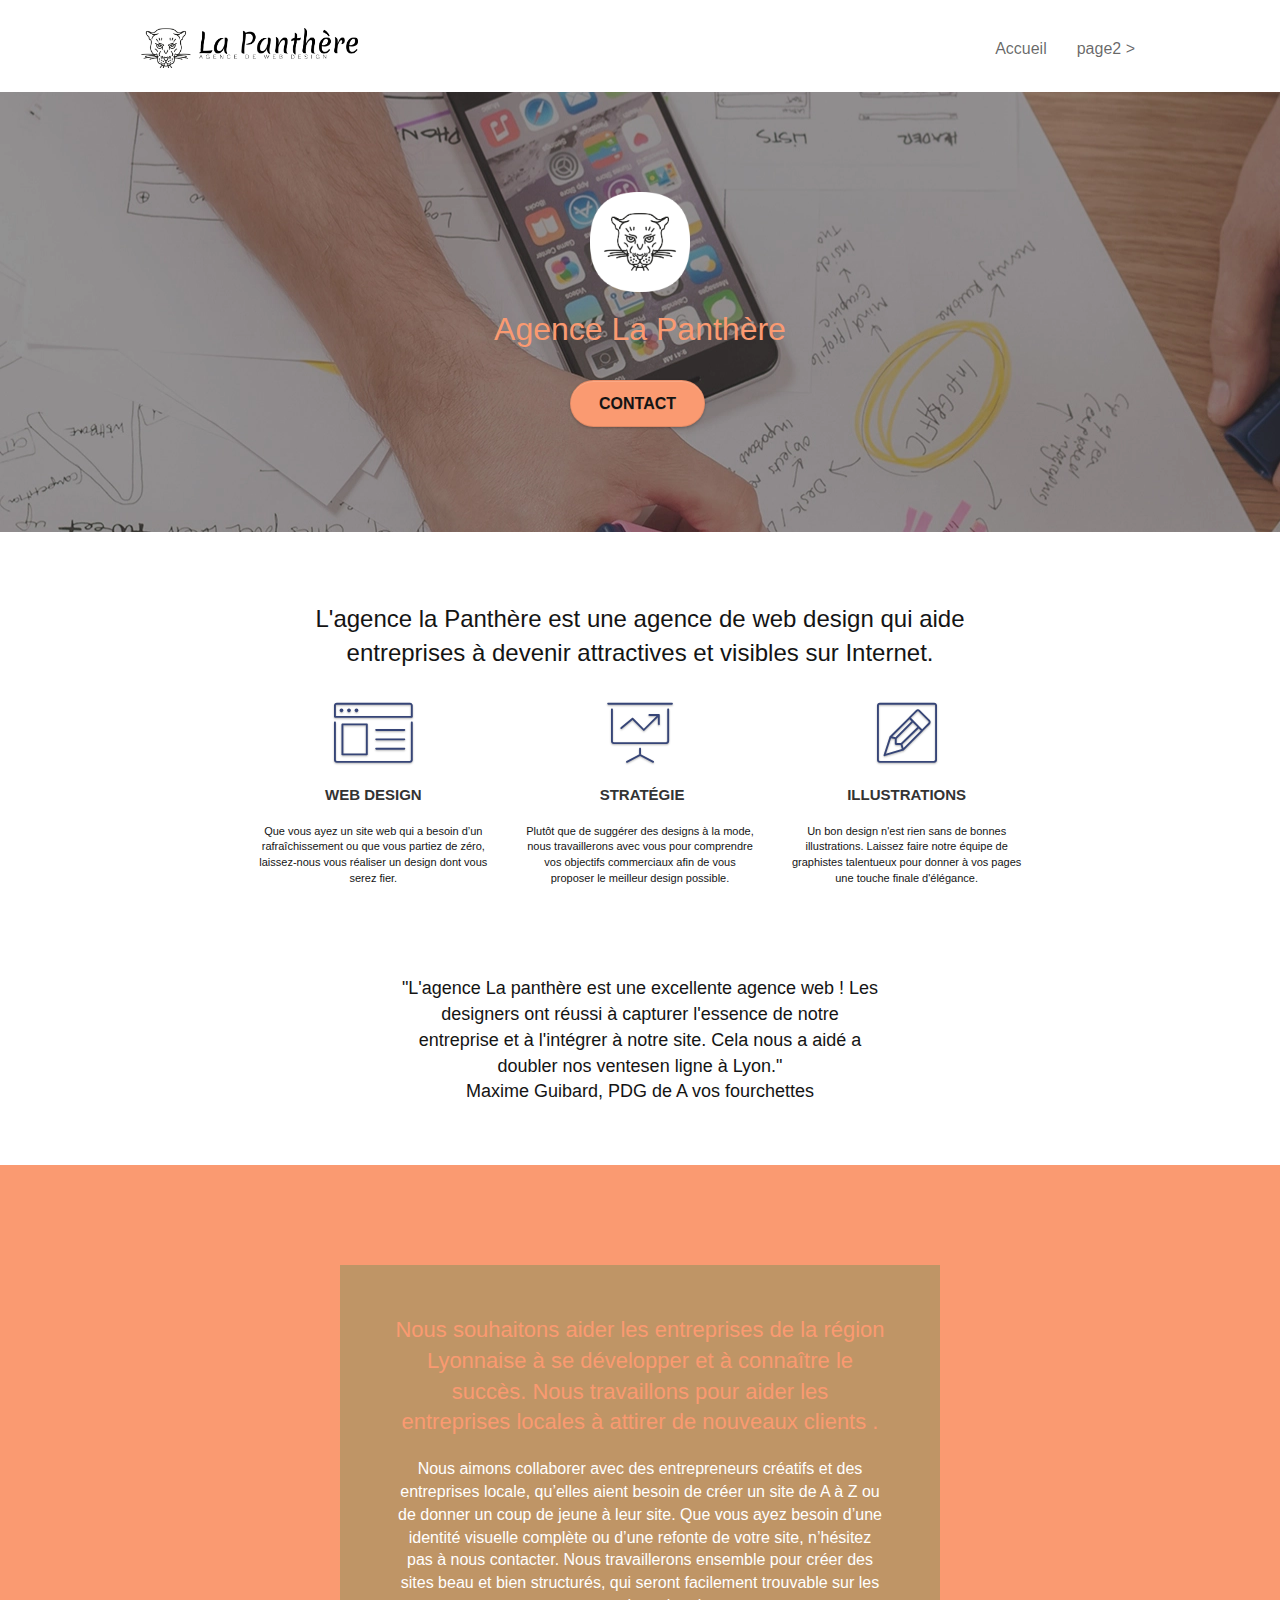
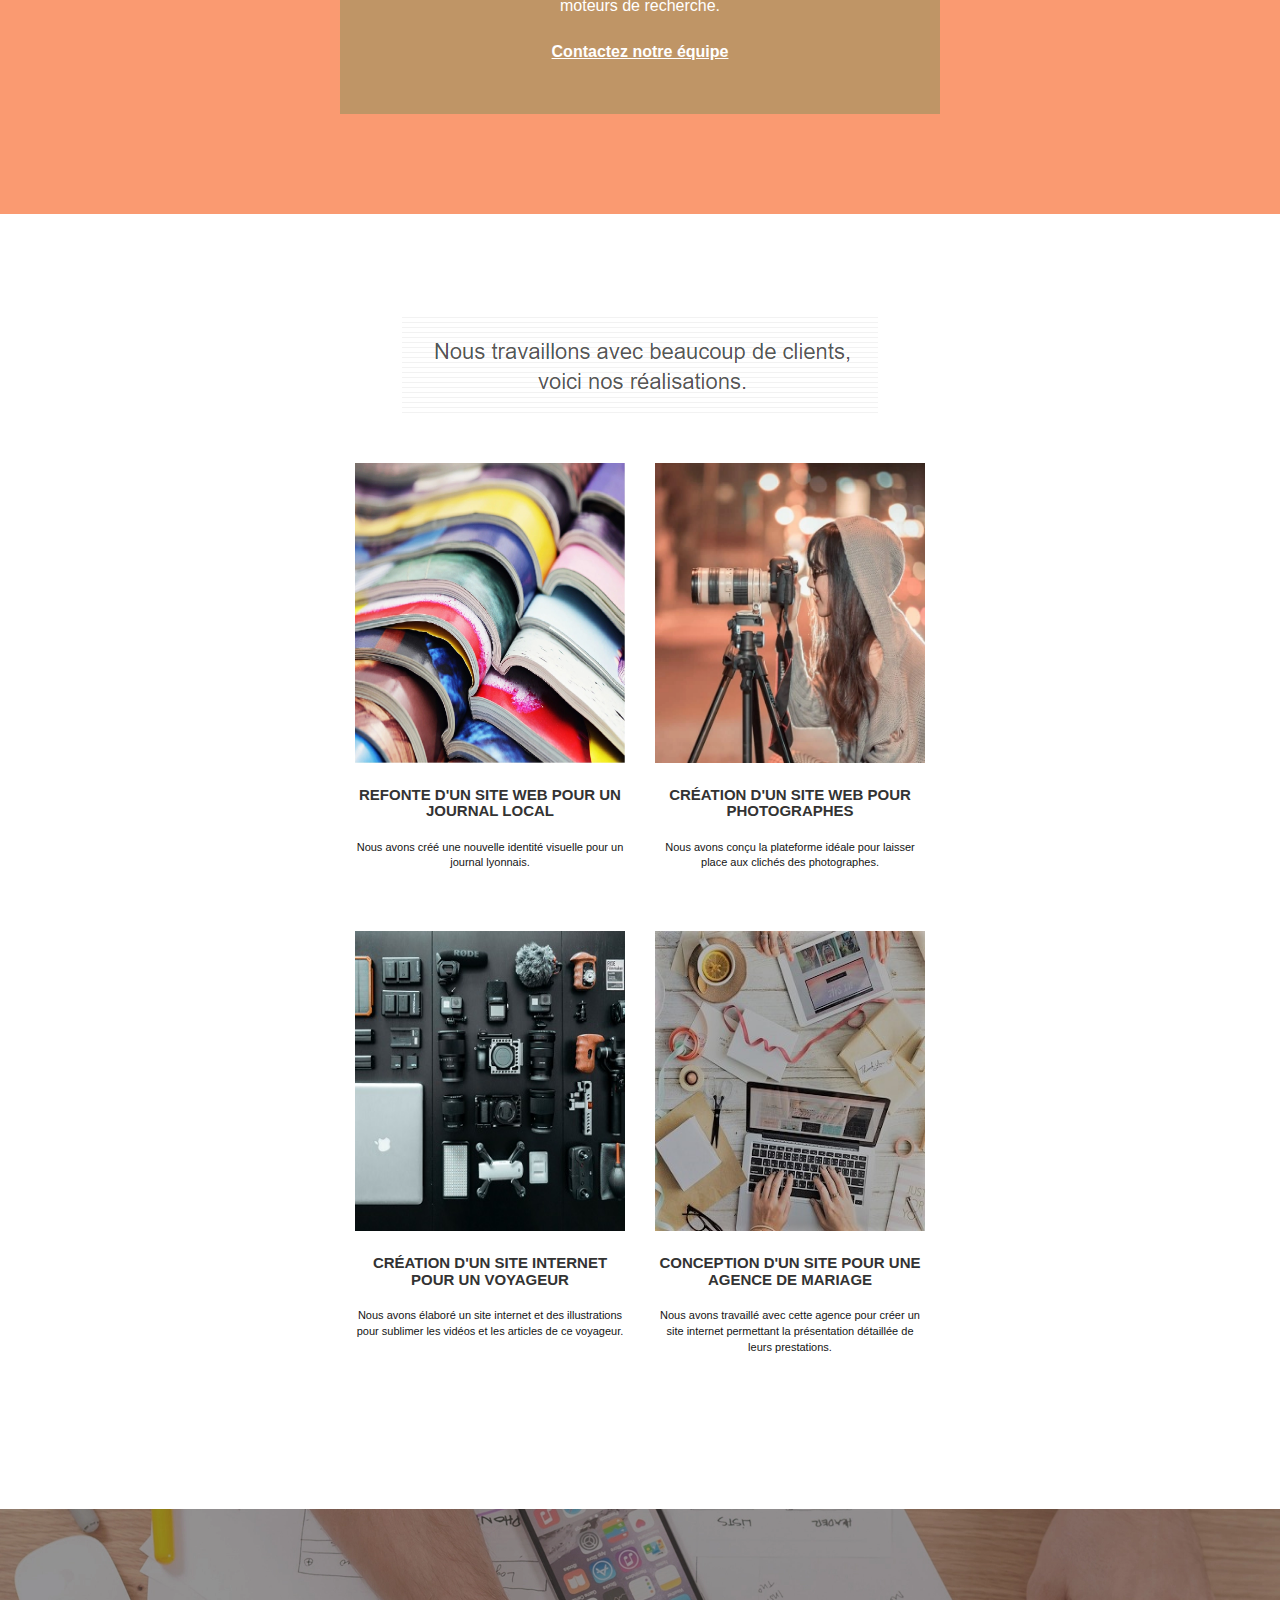
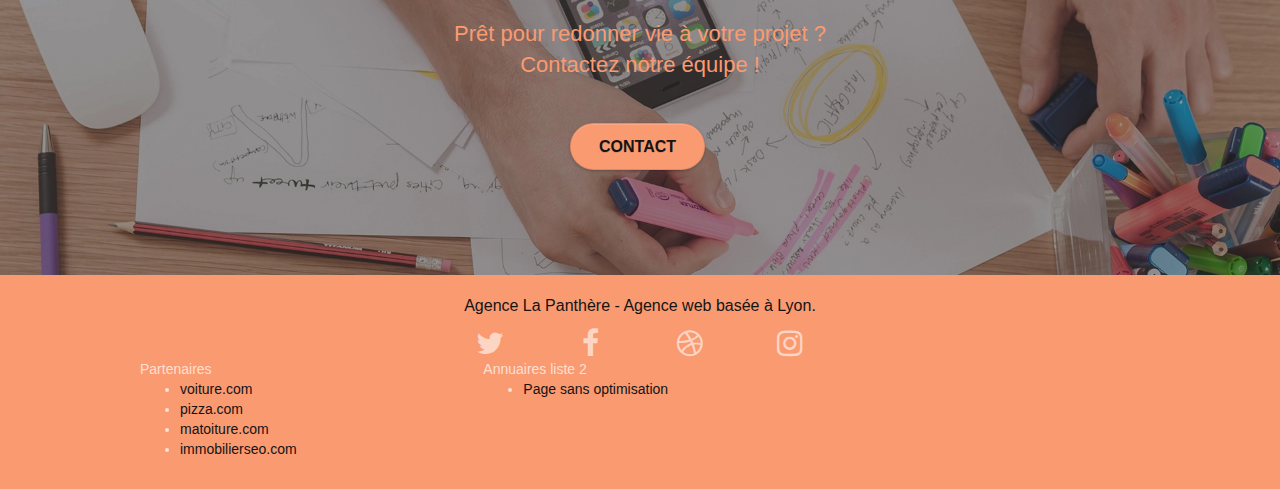
==== commit c28ec816: "validation W3C" ====
--- a/index.html
+++ b/index.html
@@ -6,7 +6,7 @@
 	<meta
 	name="description"
 	content="Agence La Panthère, entreprise de webdesign, marketing digital, spécialiste de la création de sites web à Lyon, Rhône-Alpes, France"
-  />
+  >
     <meta name="viewport" content="width=device-width, initial-scale=1.0, viewport-fit=cover">
     <link rel="shortcut icon" type="image/png" href="favicon.jpg">
     
@@ -22,8 +22,7 @@
 	<script src="./js/jquery.touchSwipe.js" defer></script>
 	<script src="./js/gmaps.js"></script>
 
-    
-
+	<title> L'agence La Panthère </title>
     
 <!-- Analytics -->
  
@@ -40,7 +39,7 @@
 
 		<nav class="navbar row">
 			<div class="navbar-header">
-				<a class="navbar-brand" href="index.html"><img src="img/agence-la-panthere-monochrome.webp" alt="paris web design logo agence web meilleure agence" height="40" /></a>
+				<a class="navbar-brand" href="index.html"><img src="img/agence-la-panthere-monochrome.webp" alt="paris web design logo agence web meilleure agence" height="40"></a>
 				
 				<button id="nav-toggle" type="button" class="ui-navbar-toggle navbar-toggle" data-toggle="collapse" data-target=".navbar-1">
 					<span class="sr-only">Toggle navigation</span><span class="icon-bar"></span><span class="icon-bar"></span><span class="icon-bar"></span>
@@ -68,7 +67,7 @@
 	<div class="container bloc-lg">
 		<div class="row tight-width-whitespace">
 			<div class="col-sm-12">
-				<img src="img/logo.webp" class="center-block image-resize-mode" width="100" alt="Agence La Panthère, agence web paris, création logo paris" />
+				<img src="img/logo.webp" class="center-block image-resize-mode" width="100" alt="Agence La Panthère, agence web paris, création logo paris">
 				<h1 class="text-center hero-bloc-text tc-white ">
 					Agence La Panthère
 				</h1>
@@ -87,9 +86,9 @@
 		<section class="row">
 
 			<div class="col-sm-12 text-center">
-				<h2 class="text-image"> L'agence la Panthère est une agence de web design qui aide <br/> entreprises à devenir attractives et visibles sur Internet.</h2>
-			</div>
-		</div>
+				<h2 class="text-image"> L'agence la Panthère est une agence de web design qui aide <br> entreprises à devenir attractives et visibles sur Internet.</h2>
+			</div>
+
 		<div class="row voffset-lg med-width-whitespace">
 			<div class="col-sm-4">
 				<div class="text-center">
@@ -127,7 +126,8 @@
 		</div>
 		<div class="row voffset-lg voffset">
 			<div class="col-xs-12 col-md-8 col-md-offset-2 text-center">
-				<p class="text-center-citation"> "L'agence La panthère est une excellente agence web ! Les <br/>  designers ont réussi à capturer l'essence de notre <br/> entreprise et à l'intégrer à notre site. Cela nous a aidé a <br/> doubler nos ventesen ligne à Lyon." <br/> Maxime Guibard, PDG de A vos fourchettes</p>
+				<p class="text-center-citation"> "L'agence La panthère est une excellente agence web ! Les <br>  designers ont réussi à capturer l'essence de notre <br> entreprise et à l'intégrer à notre site. Cela nous a aidé a <br> doubler nos ventesen ligne à Lyon." <br> Maxime Guibard, PDG de A vos fourchettes</p>
+			</div>
 			</div>
 		</section>
 	</div>
@@ -168,12 +168,12 @@
 	<div class="container bloc-lg">
 		<div class="row">
 			<div class="col-sm-12 text-center">
-				<img alt="agence web, agence web paris, web design paris, stratégie web" src="img/title2.png" />
+				<img alt="agence web, agence web paris, web design paris, stratégie web" src="img/title2.png">
 			</div>
 		</div>
 		<div class="row tight-width-whitespace portfolio-row">
 			<div class="col-sm-6">
-				<a href="#" data-lightbox="img/1.webp" data-gallery-id="gallery-1" data-caption="Refonte d'un site web pour un journal local" data-frame="snapshot-lb"><img src="img/1.webp" alt="paris web design logo agence web meilleure agence et refonte site web journal" class="img-responsive portfolio-thumb" /></a>
+				<a href="#" data-lightbox="img/1.webp" data-gallery-id="gallery-1" data-caption="Refonte d'un site web pour un journal local" data-frame="snapshot-lb"><img src="img/1.webp" alt="paris web design logo agence web meilleure agence et refonte site web journal" class="img-responsive portfolio-thumb"></a>
 				<h3 class="mg-md text-center">
 					Refonte d'un site web pour un journal local
 				</h3>
@@ -182,7 +182,7 @@
 				</p>
 			</div>
 			<div class="col-sm-6">
-				<a href="#" data-lightbox="img/2.webp" data-gallery-id="gallery-1" data-caption="Création d'un site web pour photographes" data-frame="snapshot-lb"><img src="img/2.webp" class="img-responsive portfolio-thumb" alt="paris web design logo agence web meilleure agence, Création d'un site web pour photographes" /></a>
+				<a href="#" data-lightbox="img/2.webp" data-gallery-id="gallery-1" data-caption="Création d'un site web pour photographes" data-frame="snapshot-lb"><img src="img/2.webp" class="img-responsive portfolio-thumb" alt="paris web design logo agence web meilleure agence, Création d'un site web pour photographes"></a>
 				<h3 class="mg-md text-center">
 					Création d'un site web pour photographes
 				</h3>
@@ -193,7 +193,7 @@
 		</div>
 		<div class="row tight-width-whitespace portfolio-row">
 			<div class="col-sm-6">
-				<a href="#" data-lightbox="img/3.webp" data-gallery-id="gallery-1" data-caption="Création d'un site internet pour un voyageur" data-frame="snapshot-lb"><img src="img/3.webp" class="img-responsive portfolio-thumb" alt="paris web design logo agence web meilleure agence, Création d'un site web pour voyageur"/></a>
+				<a href="#" data-lightbox="img/3.webp" data-gallery-id="gallery-1" data-caption="Création d'un site internet pour un voyageur" data-frame="snapshot-lb"><img src="img/3.webp" class="img-responsive portfolio-thumb" alt="paris web design logo agence web meilleure agence, Création d'un site web pour voyageur"></a>
 				<h3 class="mg-md text-center">
 					Création d'un site internet pour un voyageur
 				</h3>
@@ -202,7 +202,7 @@
 				</p>
 			</div>
 			<div class="col-sm-6">
-				<a href="#" data-lightbox="img/4.webp" data-gallery-id="gallery-1" data-caption="Conception d'un site pour une agence de mariage" data-frame="snapshot-lb"><img src="img/4.webp" class="img-responsive portfolio-thumb" alt="paris web design logo agence web meilleure agence, Création d'un site web pour agence de mariage" /></a>
+				<a href="#" data-lightbox="img/4.webp" data-gallery-id="gallery-1" data-caption="Conception d'un site pour une agence de mariage" data-frame="snapshot-lb"><img src="img/4.webp" class="img-responsive portfolio-thumb" alt="paris web design logo agence web meilleure agence, Création d'un site web pour agence de mariage"></a>
 				<h3 class="mg-md text-center">
 					Conception d'un site pour une agence de mariage
 				</h3>
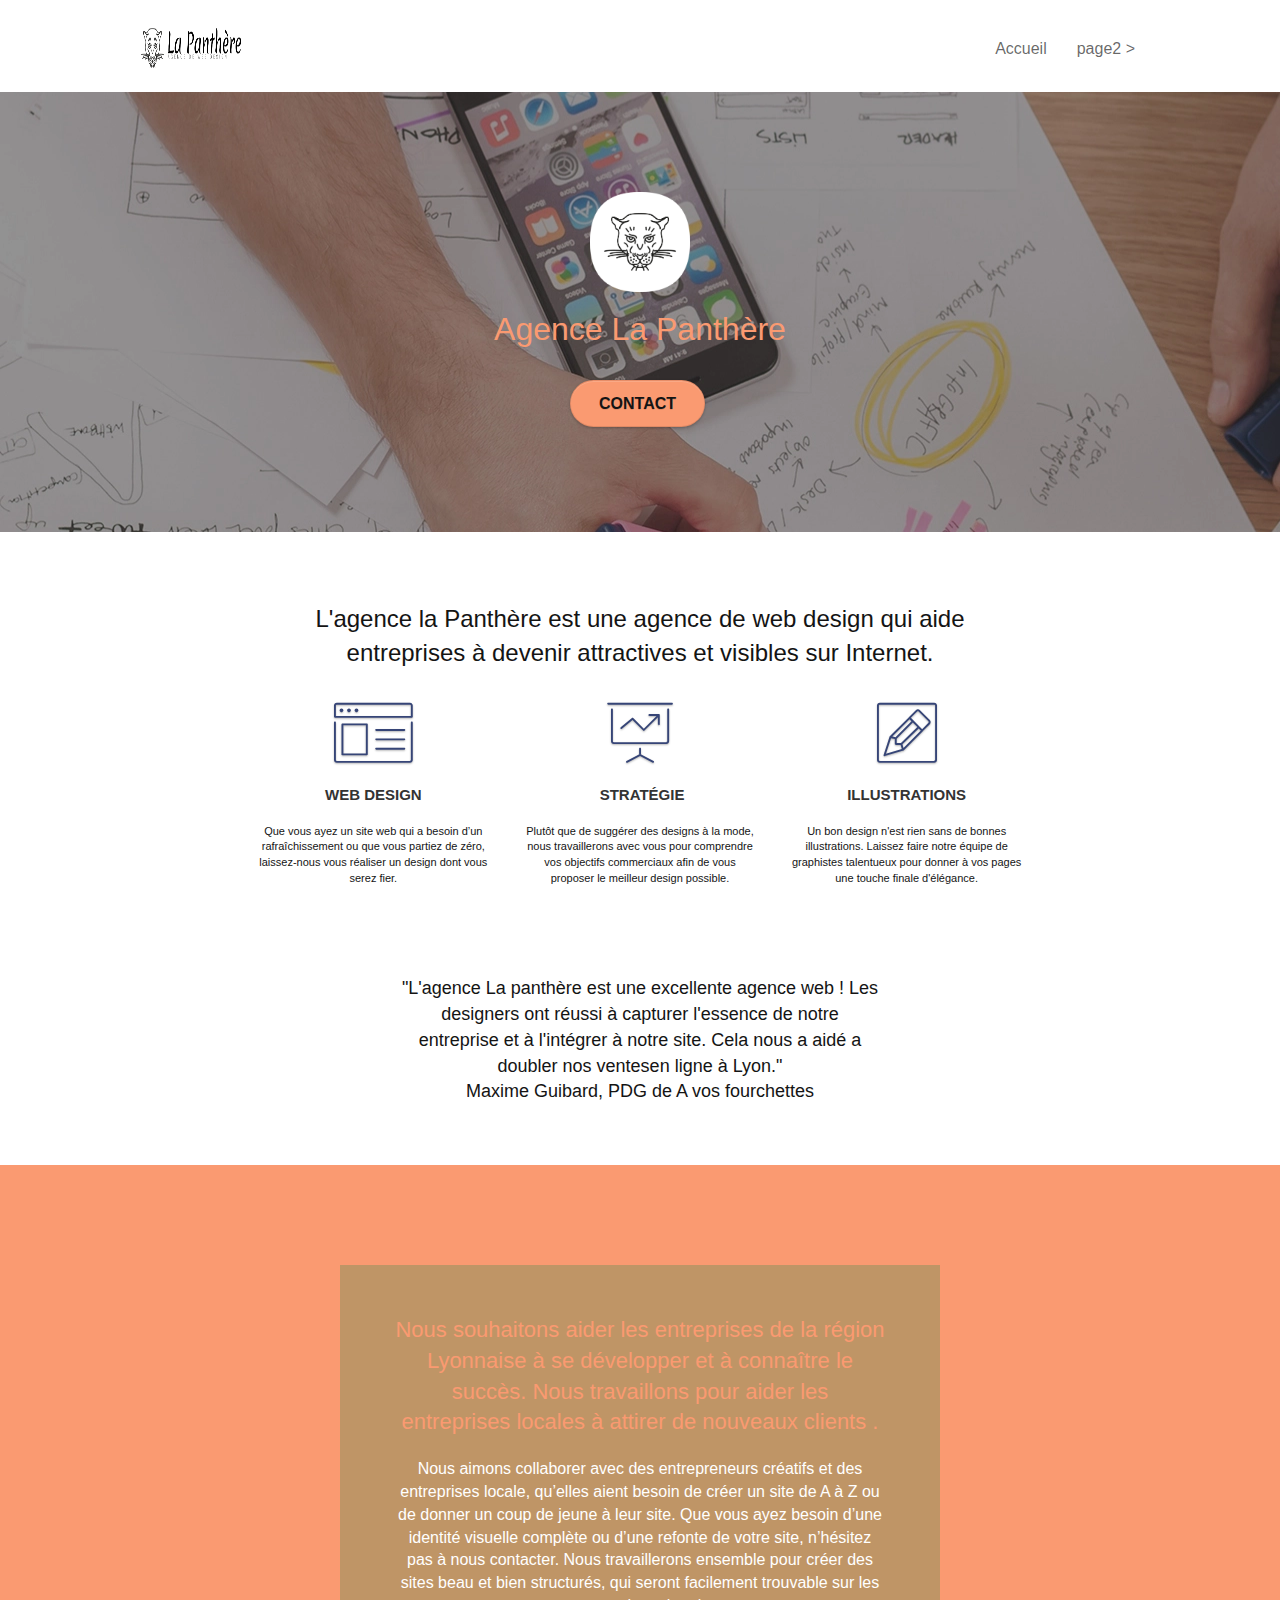
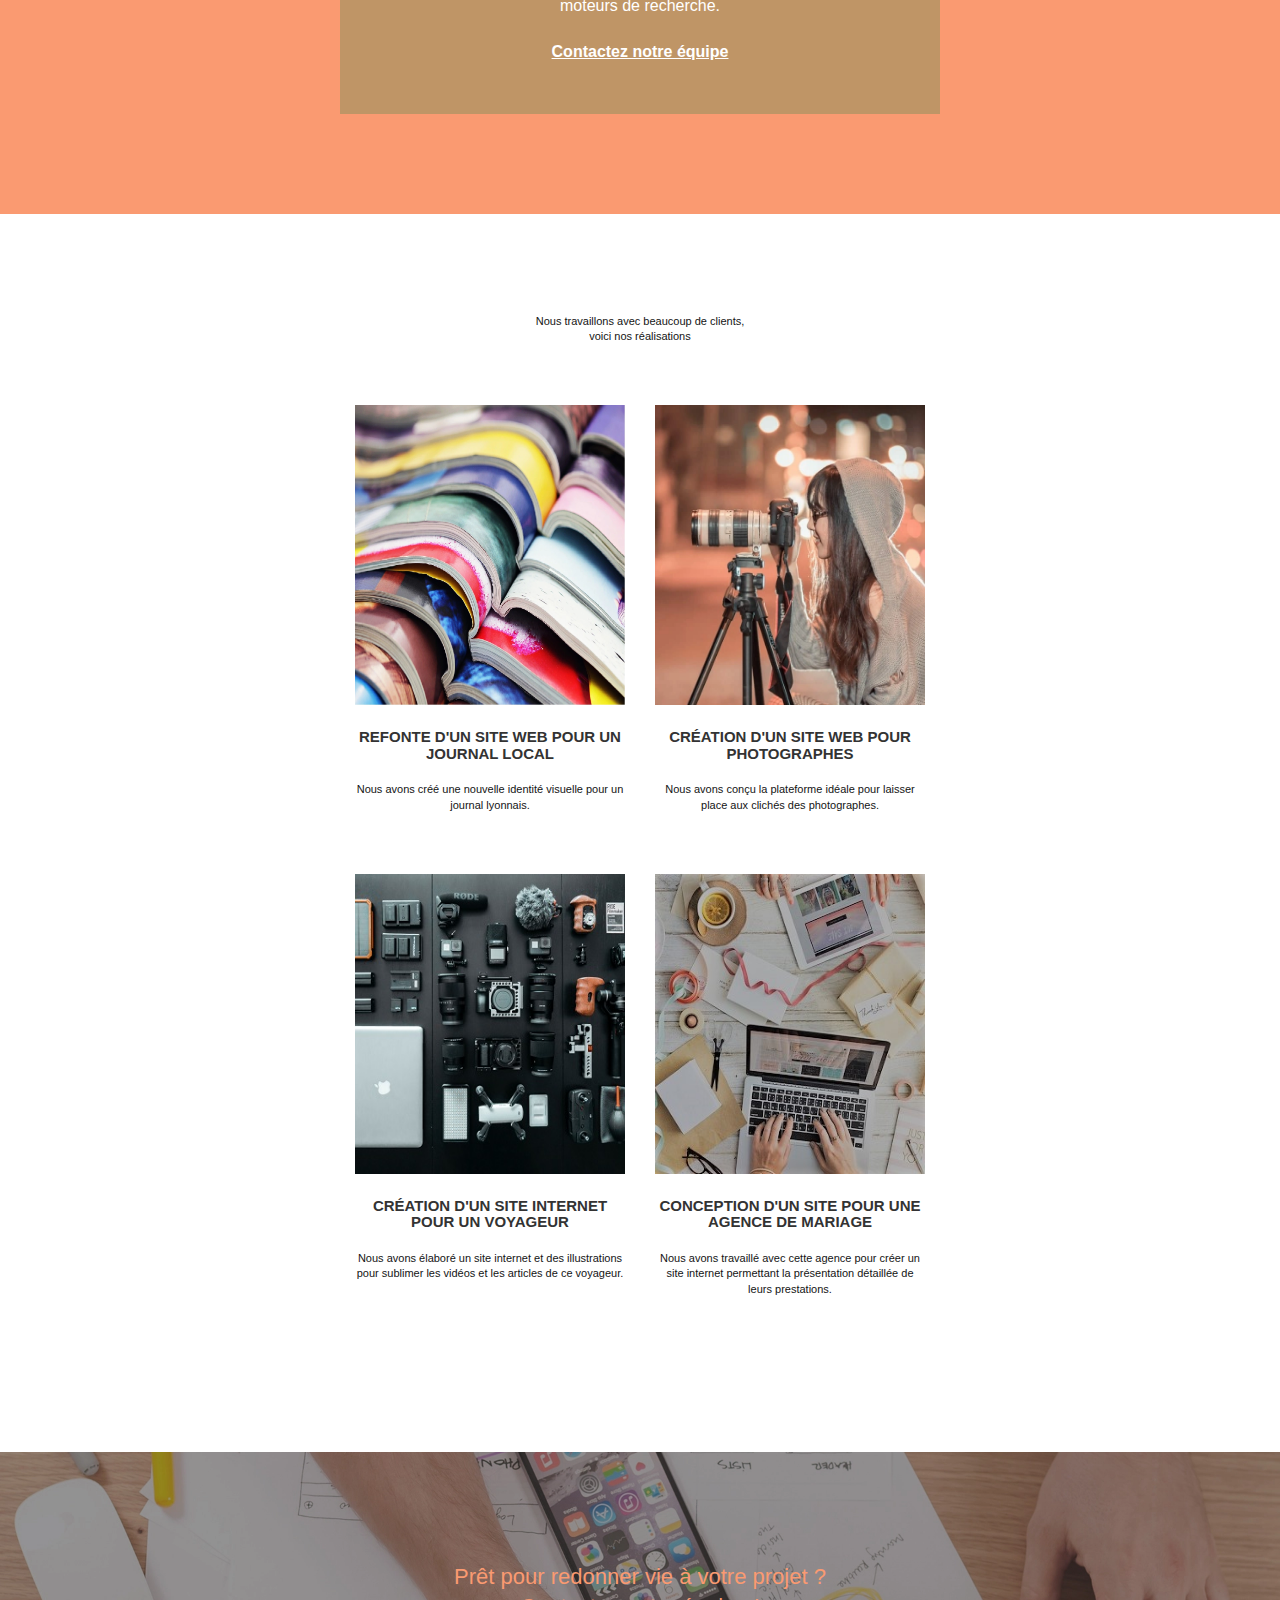
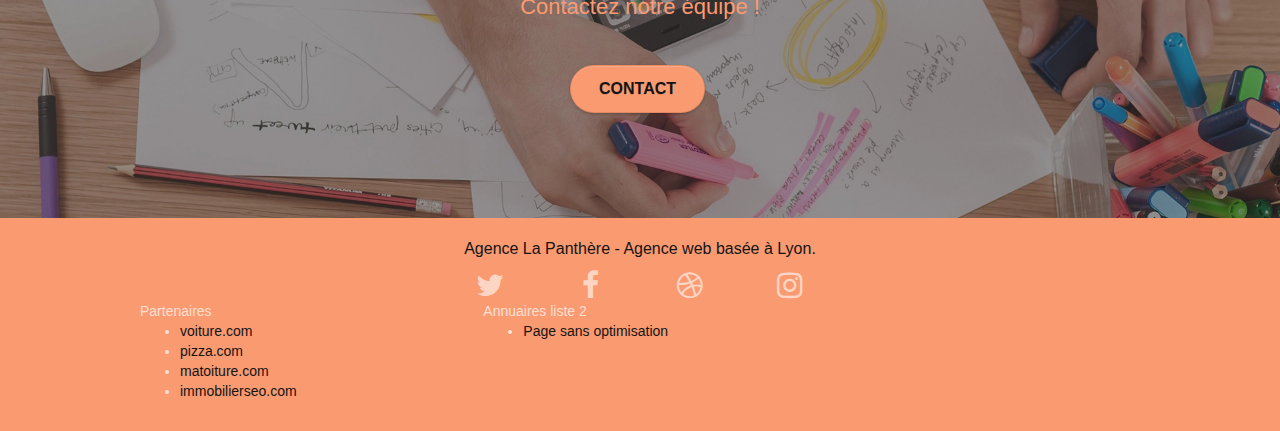
==== commit aab354d0: "modifications" ====
--- a/index.html
+++ b/index.html
@@ -39,7 +39,7 @@
 
 		<nav class="navbar row">
 			<div class="navbar-header">
-				<a class="navbar-brand" href="index.html"><img src="img/agence-la-panthere-monochrome.webp" alt="paris web design logo agence web meilleure agence" height="40"></a>
+				<a class="navbar-brand" href="index.html"><img src="img/agence-la-panthere-monochrome.webp" alt="paris web design logo agence web meilleure agence" height="40" width="100"></a>
 				
 				<button id="nav-toggle" type="button" class="ui-navbar-toggle navbar-toggle" data-toggle="collapse" data-target=".navbar-1">
 					<span class="sr-only">Toggle navigation</span><span class="icon-bar"></span><span class="icon-bar"></span><span class="icon-bar"></span>
@@ -67,7 +67,7 @@
 	<div class="container bloc-lg">
 		<div class="row tight-width-whitespace">
 			<div class="col-sm-12">
-				<img src="img/logo.webp" class="center-block image-resize-mode" width="100" alt="Agence La Panthère, agence web paris, création logo paris">
+				<img src="img/logo.webp" class="center-block image-resize-mode" width="100" height="100" alt="Agence La Panthère, agence web paris, création logo paris">
 				<h1 class="text-center hero-bloc-text tc-white ">
 					Agence La Panthère
 				</h1>
@@ -168,7 +168,7 @@
 	<div class="container bloc-lg">
 		<div class="row">
 			<div class="col-sm-12 text-center">
-				<img alt="agence web, agence web paris, web design paris, stratégie web" src="img/title2.png">
+				<p> Nous travaillons avec beaucoup de clients, <br> voici nos réalisations</p>
 			</div>
 		</div>
 		<div class="row tight-width-whitespace portfolio-row">
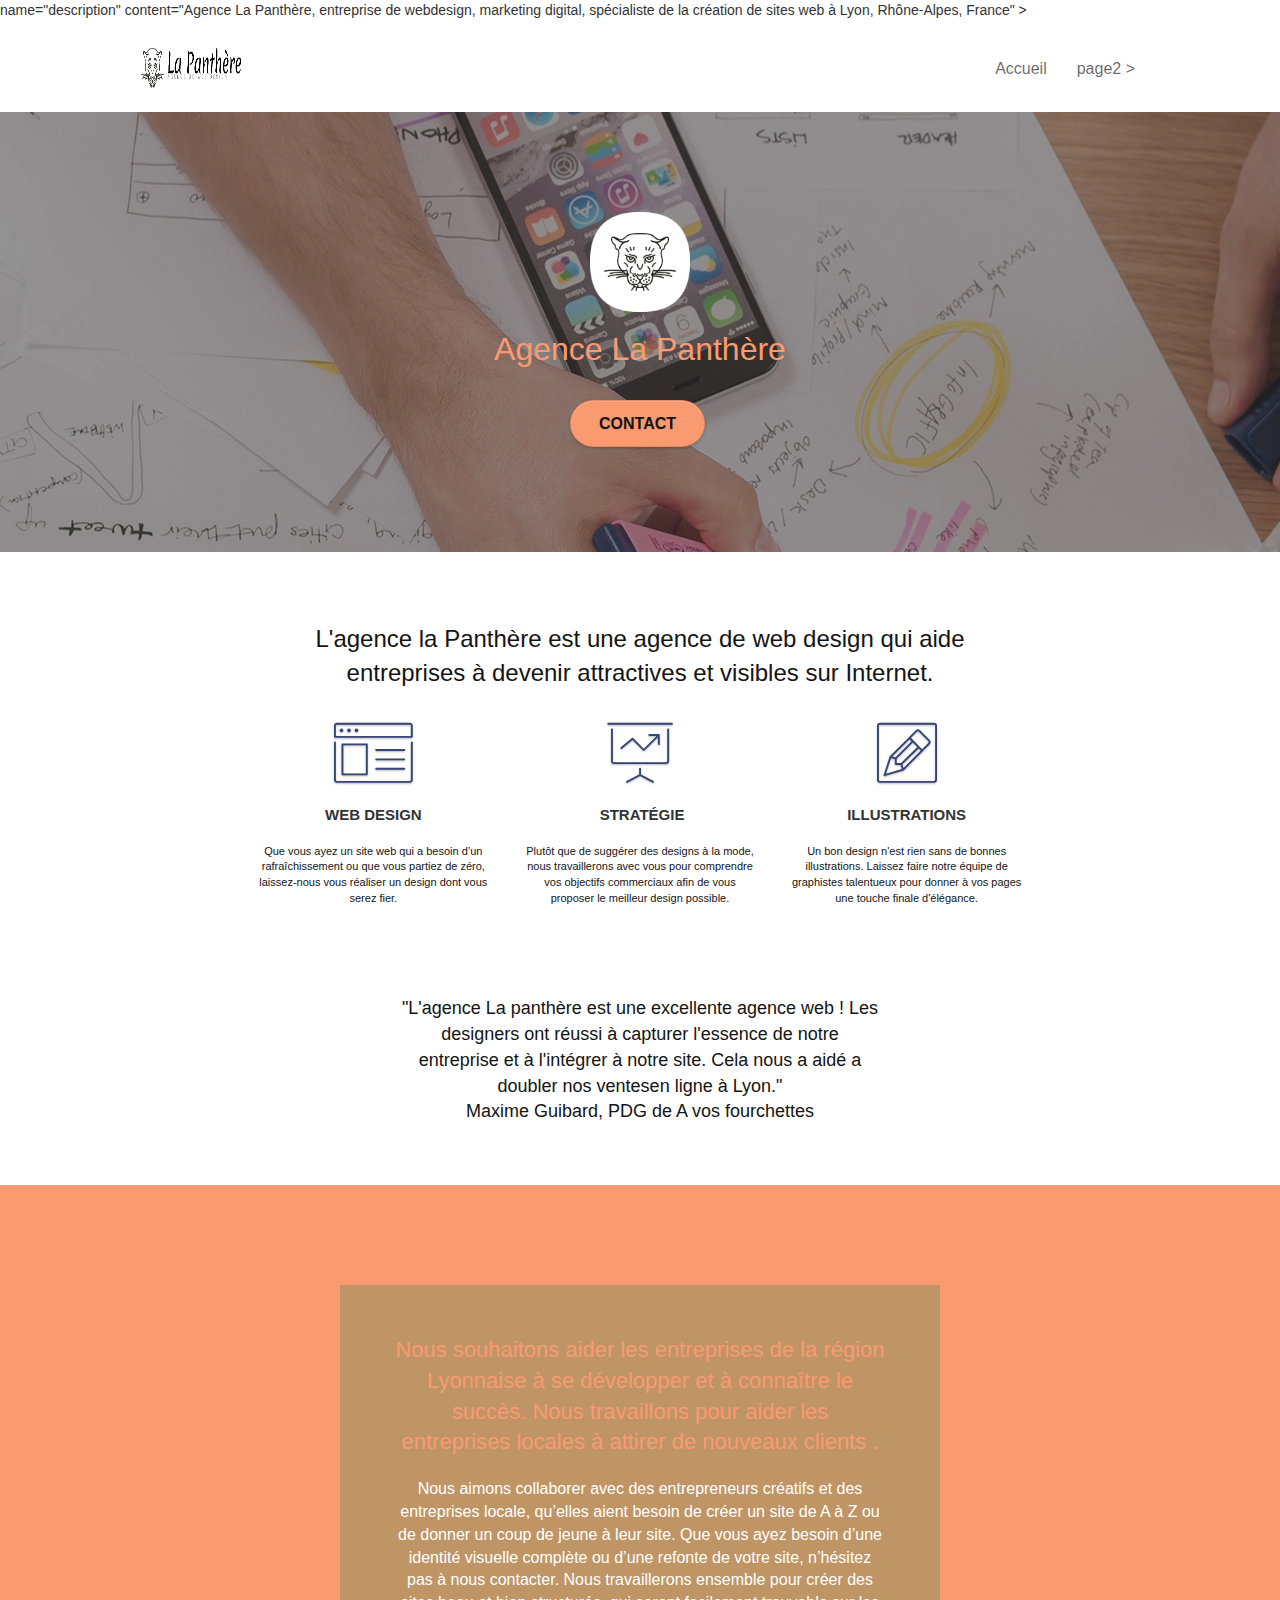
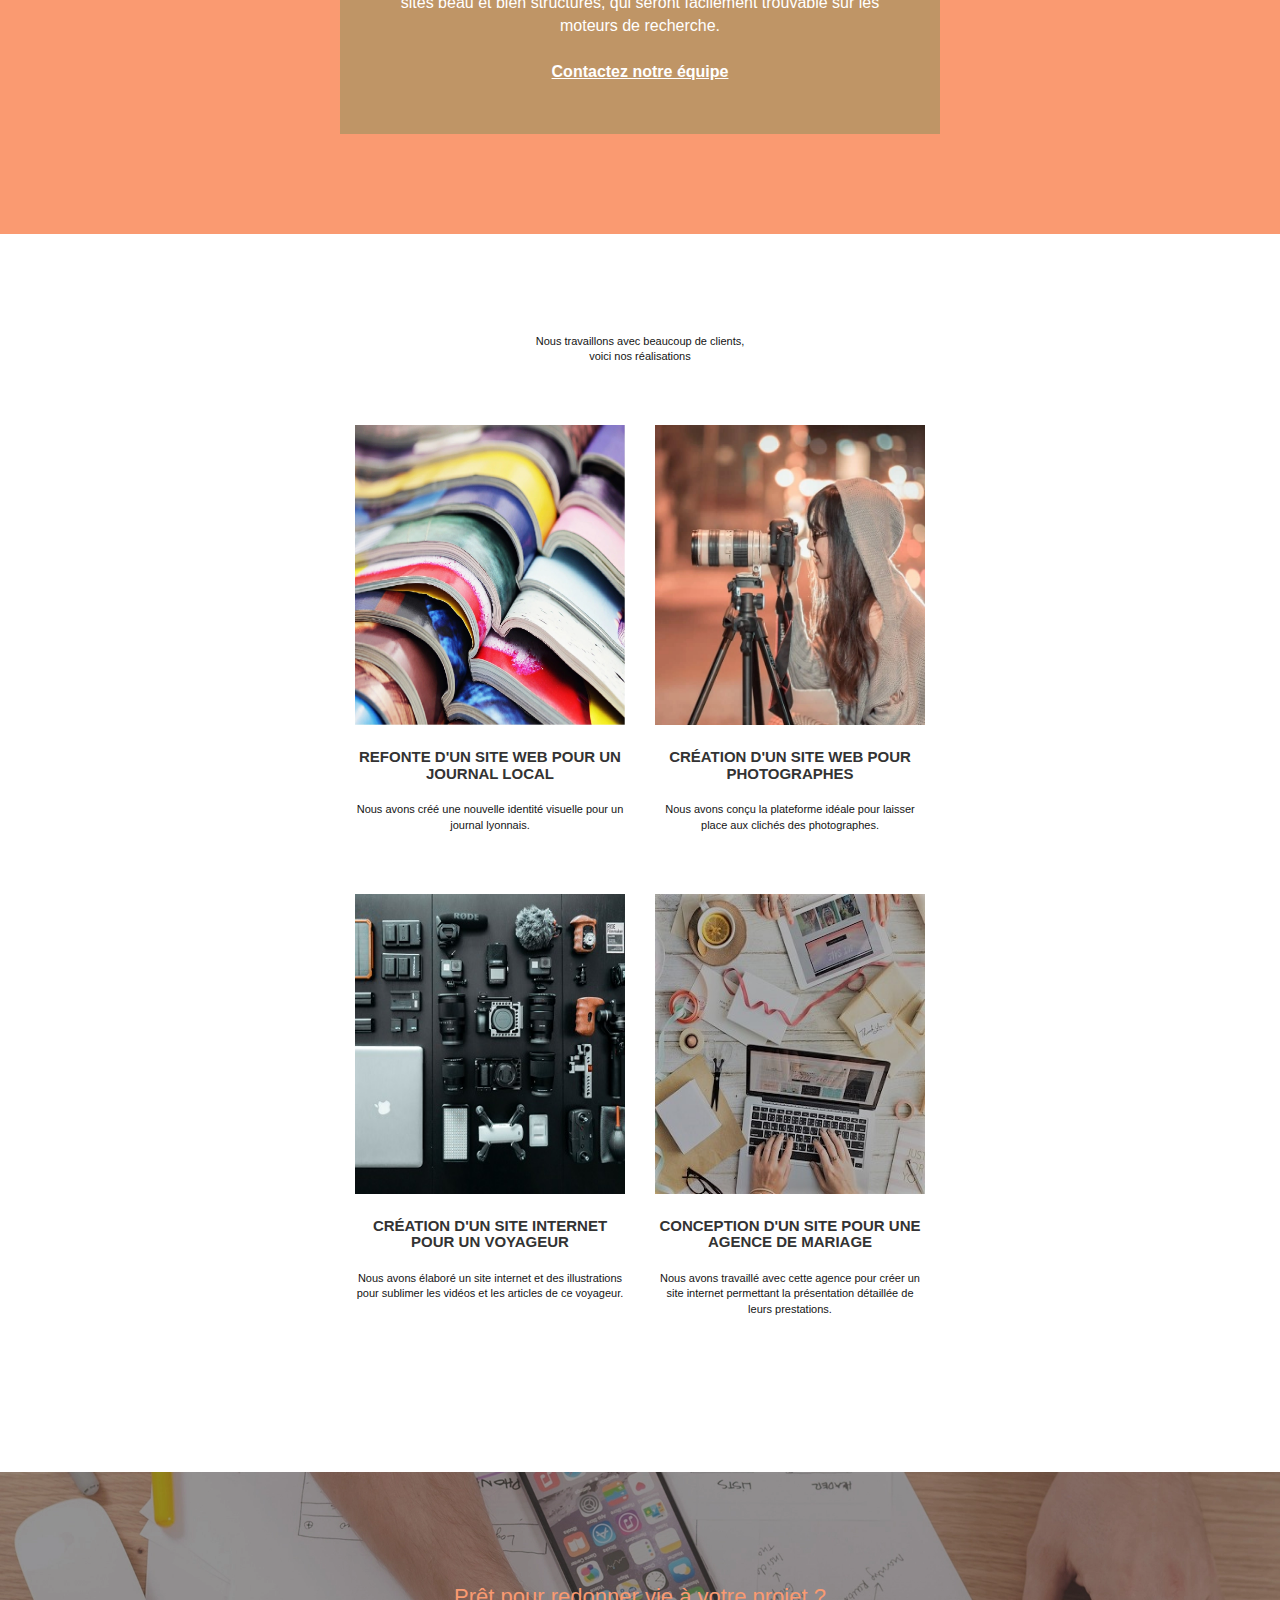
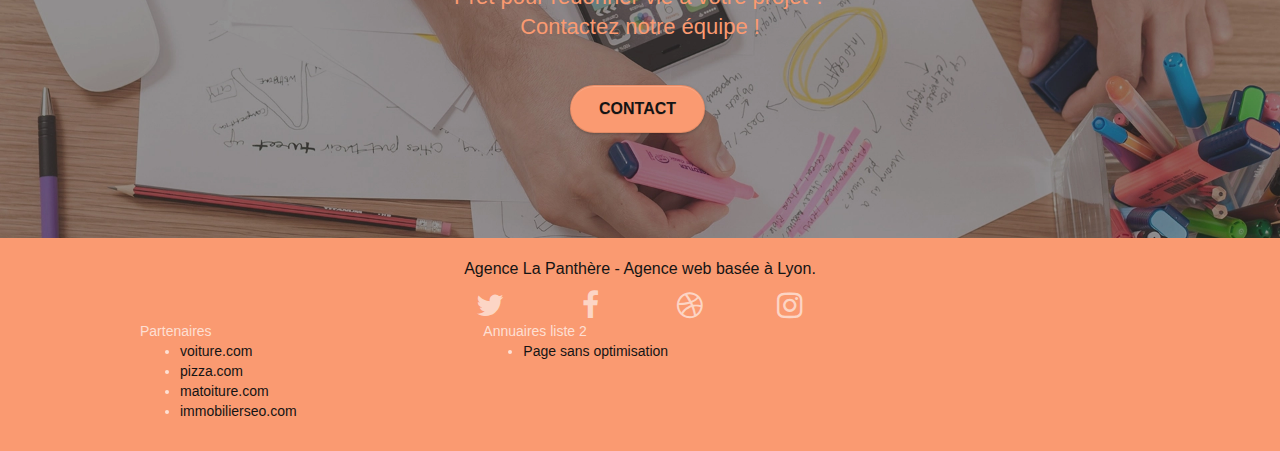
==== commit 2584b49b: "modifications head" ====
--- a/index.html
+++ b/index.html
@@ -2,8 +2,6 @@
 <html lang="fr">
 <head>
     <meta charset="utf-8">
-    <meta name="keywords" content="seo, google, site web, site internet, agence design paris, agence design, agence design,agence design,agence design,agence design,agence design,agence design,agence design,agence design">
-	<meta
 	name="description"
 	content="Agence La Panthère, entreprise de webdesign, marketing digital, spécialiste de la création de sites web à Lyon, Rhône-Alpes, France"
   >
@@ -16,11 +14,6 @@
 	<link rel="stylesheet" type="text/css" href="./css/et-line.css">
 	
     
-	<script src="./js/jquery-2.1.0.js"></script>
-	<script src="./js/bootstrap.js"></script>
-	<script src="./js/blocs.js"></script>
-	<script src="./js/jquery.touchSwipe.js" defer></script>
-	<script src="./js/gmaps.js"></script>
 
 	<title> L'agence La Panthère </title>
     
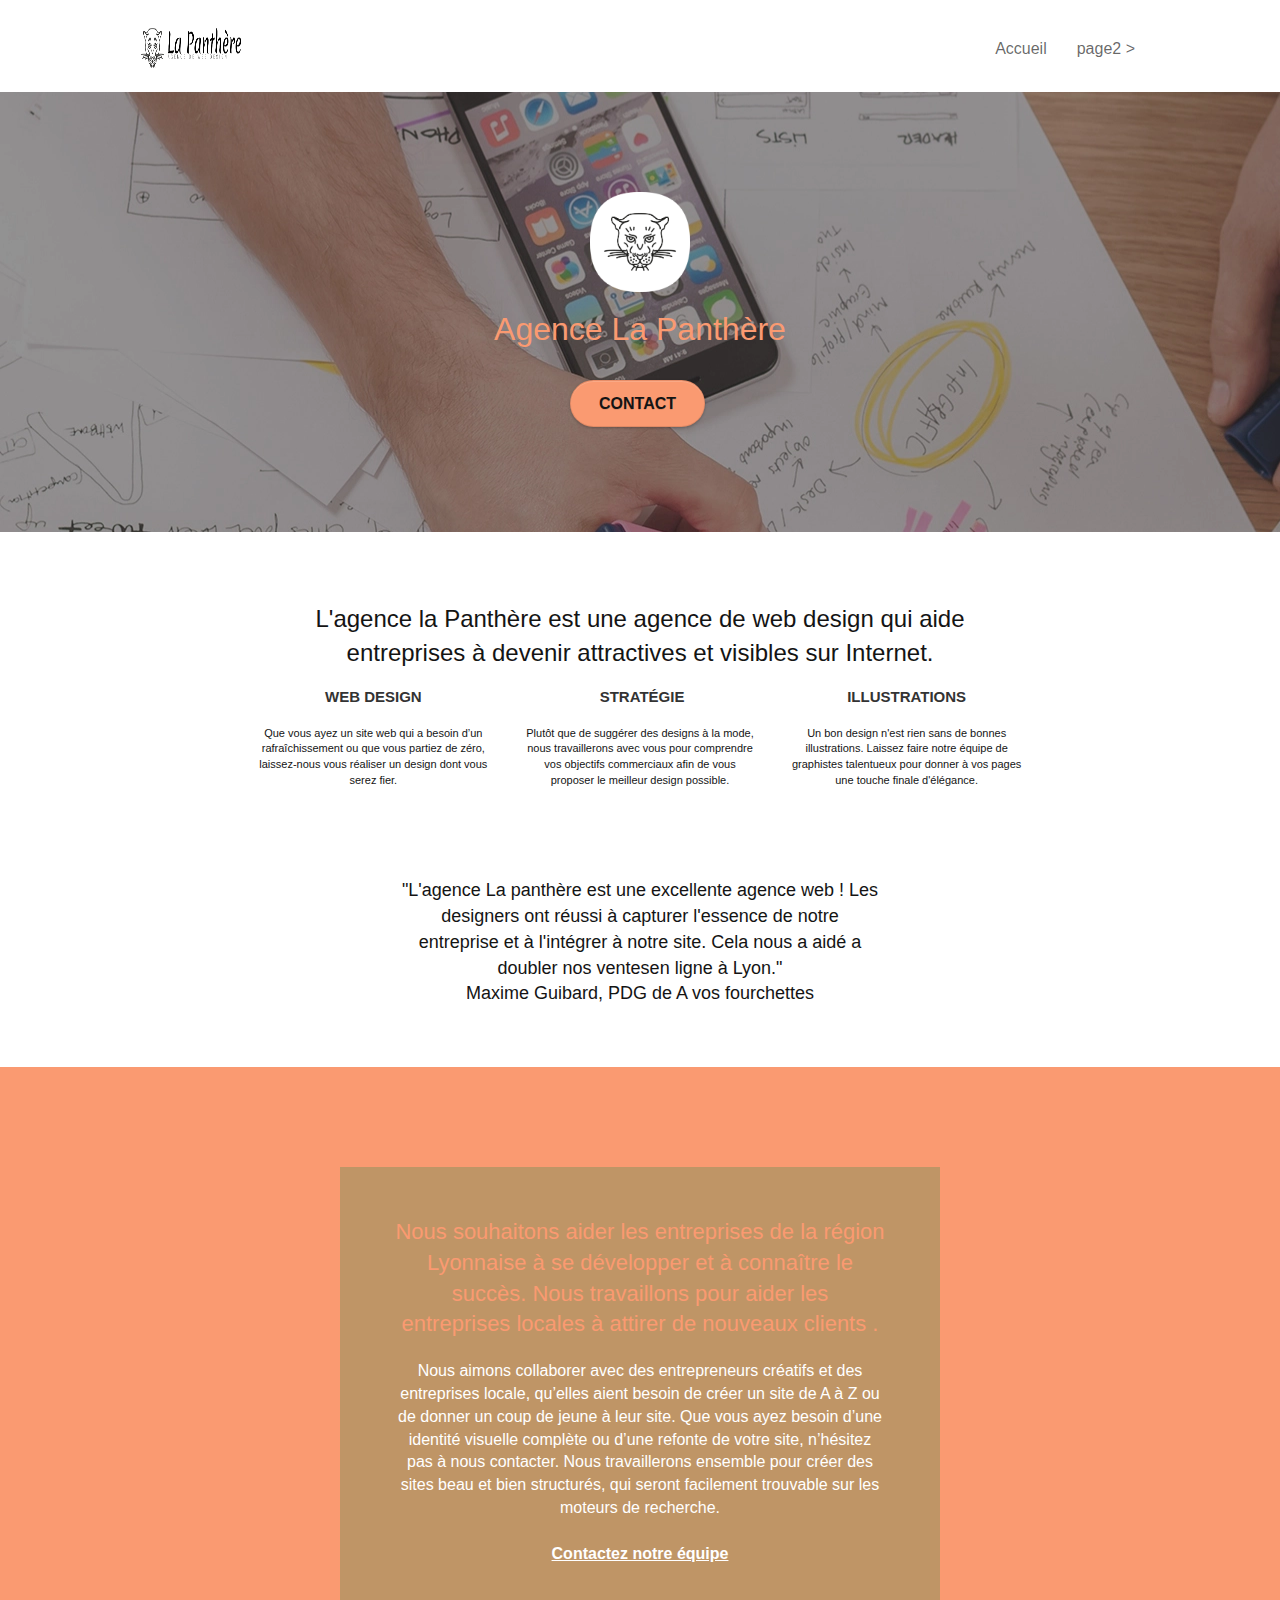
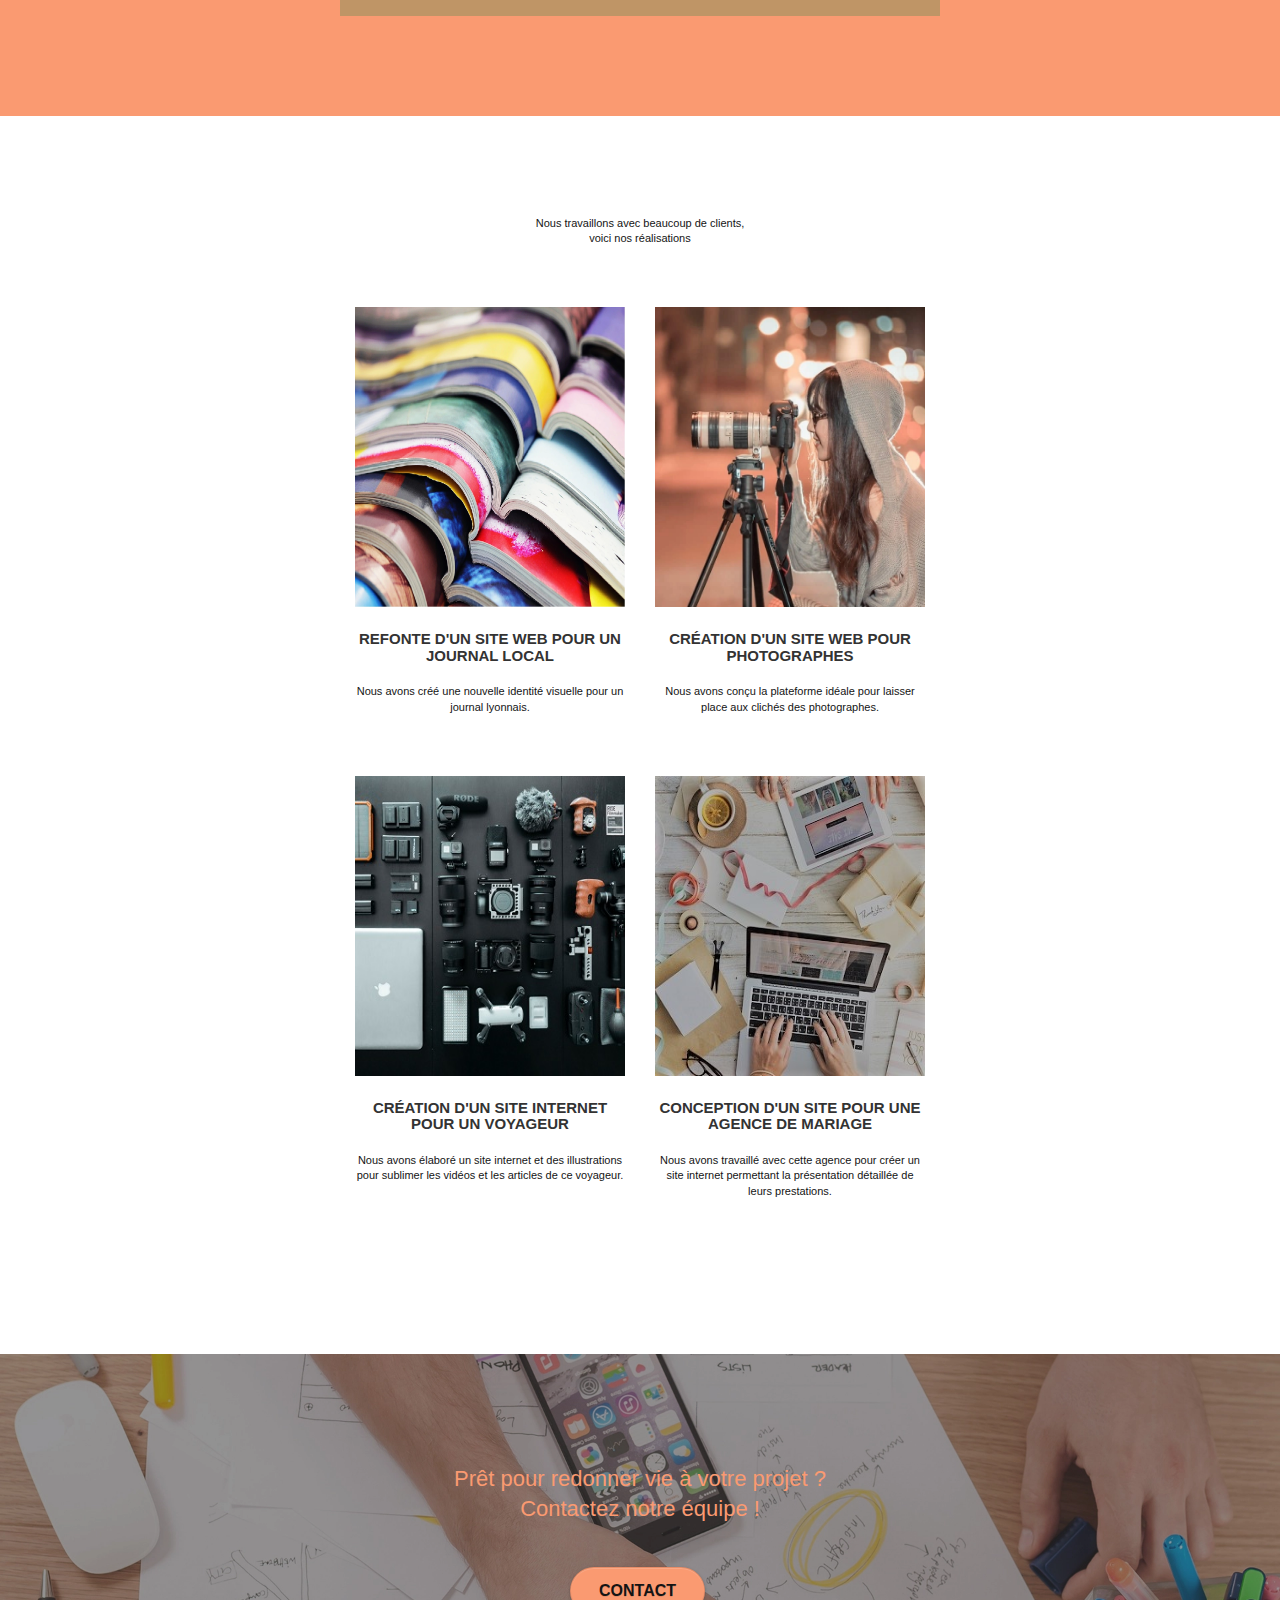
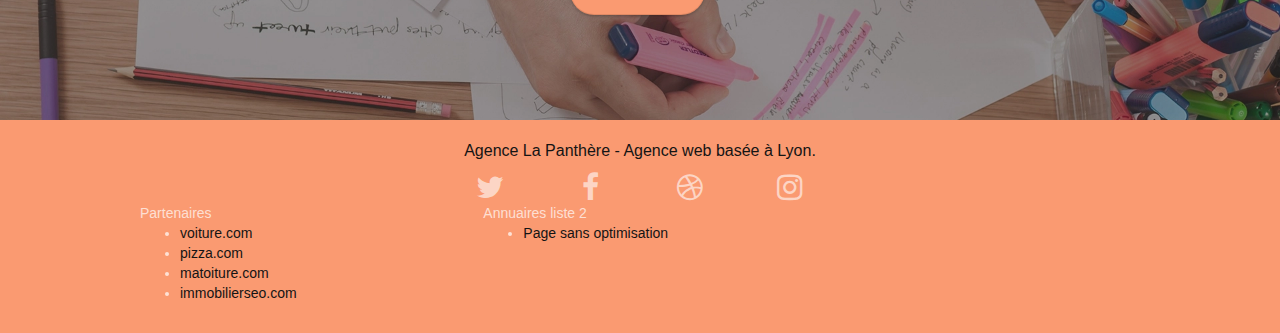
==== commit 606e2286: "modification head" ====
--- a/index.html
+++ b/index.html
@@ -1,22 +1,32 @@
-<!doctype html>
+<!DOCTYPE html>
 <html lang="fr">
-<head>
-    <meta charset="utf-8">
-	name="description"
-	content="Agence La Panthère, entreprise de webdesign, marketing digital, spécialiste de la création de sites web à Lyon, Rhône-Alpes, France"
-  >
-    <meta name="viewport" content="width=device-width, initial-scale=1.0, viewport-fit=cover">
-    <link rel="shortcut icon" type="image/png" href="favicon.jpg">
-    
-	<link rel="stylesheet" type="text/css" href="./css/bootstrap.css">
-	<link rel="stylesheet" type="text/css" href="./css/style.css">
-	<link rel="stylesheet" type="text/css" href="./css/font-awesome.css">
-	<link rel="stylesheet" type="text/css" href="./css/et-line.css">
-	
-    
-
-	<title> L'agence La Panthère </title>
-    
+  <head>
+  
+    <meta name=”robots” content=”index,follow”>
+    <meta
+      name="description"
+      content="La Panthere, la meilleure agence webdesign située à Lyon, expert dans la création des sites web pour votre succes."/>
+    <!-- <meta http-equiv="X-UA-Compatible" content="IE=edge" /> -->
+    <meta
+      name="viewport"
+      content="width=device-width, initial-scale=1.0, viewport-fit=cover"
+    />
+    <meta charset="UTF-8" />
+    <link rel="shortcut icon" type="image/png" href="favicon.jpg" />
+    <link rel="stylesheet" type="text/css" href="./css/bootstrap.css" />
+    <link rel="stylesheet" type="text/css" href="./css/style.css" />
+    <link rel="stylesheet" type="text/css" href="./css/font-awesome.css" />
+    <link rel="stylesheet" type="text/css" href="./css/et-line.min.css" />
+
+    <script defer src="./js/jquery.touchSwipe.min.js"></script>
+    <script async src="./js/jquery-2.1.0.js"></script>
+    <script async src="./js/jqBootstrapValidation.js"></script>
+    <script async src="./js/blocs.min.js"></script>
+    <script async src="./js/gmaps.min.js"></script>
+    <script async src="./js/nav.min.js"></script>
+    <script async src="./js/formHandler.min.js"></script>
+    <script async src="./js/bootstrap.min.js"></script>
+	<title>La Panthère, meilleure entreprise webdesign à Lyon</title>
 <!-- Analytics -->
  
 <!-- Analytics END -->
